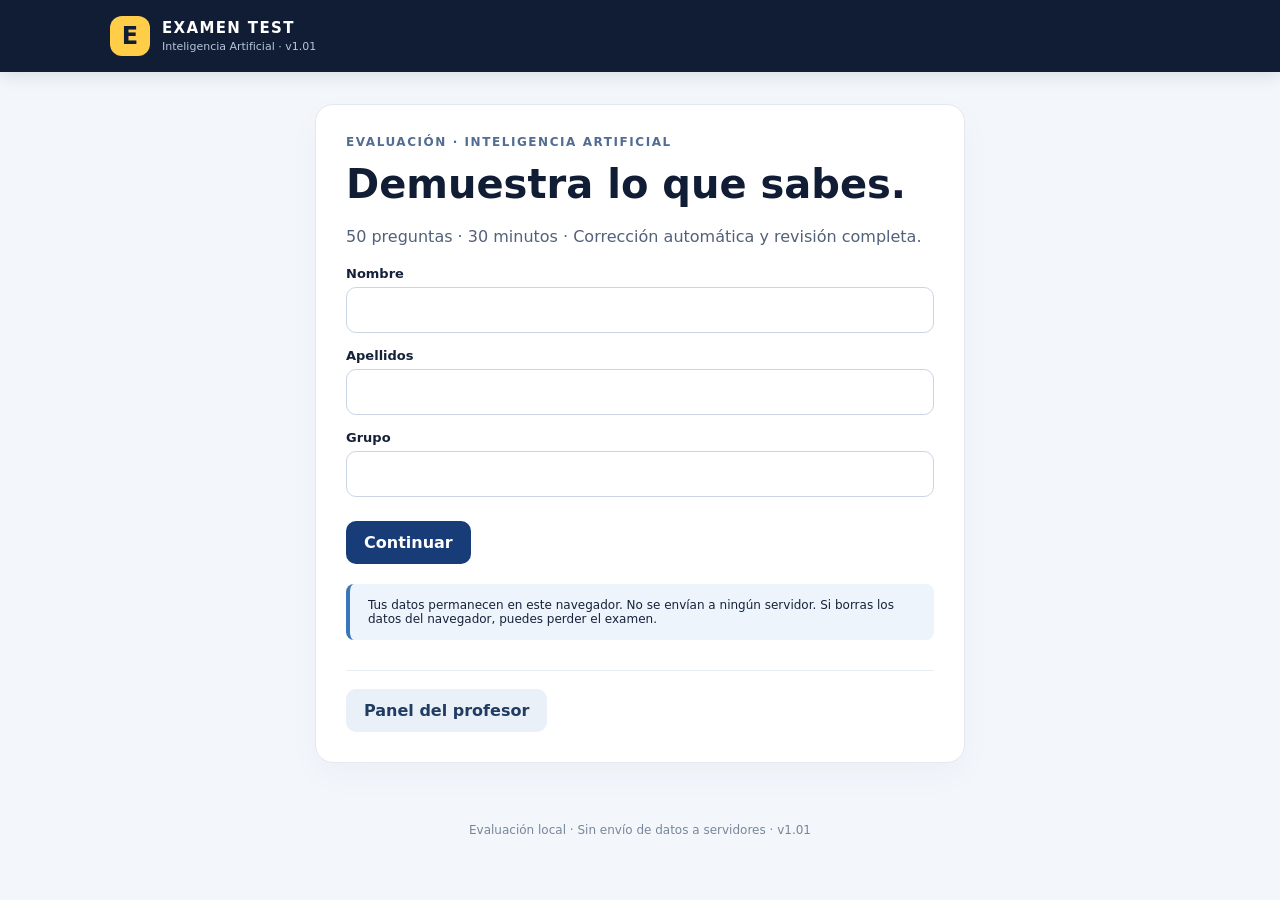
==== EXAMEN_TEST_v1.01_HTML_INDEPENDIENTE.html @ 9f244c7f "Add files via upload" ====
<!doctype html><html lang="es"><head><meta charset="utf-8"><meta name="viewport" content="width=device-width,initial-scale=1"><meta name="theme-color" content="#101d34"><title>EXAMEN TEST · v1.01</title><style>:root{font-family:Inter,system-ui,-apple-system,Segoe UI,Arial,sans-serif;color:#15223a;background:#f3f6fb}*{box-sizing:border-box}body{margin:0;min-height:100vh}header{background:#101d34;color:white;padding:16px max(20px,calc((100vw - 1060px)/2));display:flex;align-items:center;justify-content:space-between;position:sticky;top:0;z-index:5;box-shadow:0 3px 16px #15223a20}.brand{display:flex;align-items:center;gap:12px}.brand strong{display:block;letter-spacing:.09em;font-size:15px}.brand small{display:block;color:#b7c6dc;font-size:11px;margin-top:3px}.mark{width:40px;height:40px;background:#ffcd48;color:#101d34;border-radius:12px;display:grid;place-items:center;font-weight:900;font-size:24px}.timer{font-variant-numeric:tabular-nums;background:#243b5e;border-radius:10px;padding:9px 14px;font-size:22px;font-weight:800}.timer.warning{background:#b94d1e}.timer.danger{background:#ad2534;animation:pulse 1s infinite}@keyframes pulse{50%{opacity:.65}}main{max-width:1060px;margin:32px auto;padding:0 20px;min-height:70vh}.panel{background:white;border:1px solid #e1e8f2;border-radius:18px;padding:30px;box-shadow:0 12px 35px #1d355408}.narrow{max-width:650px;margin:auto}.eyebrow{text-transform:uppercase;letter-spacing:.13em;color:#526d93;font-size:12px;font-weight:800}.hero{font-size:clamp(26px,4vw,40px);margin:12px 0;color:#101d34;line-height:1.17}p{line-height:1.65;color:#526079}.muted{color:#61728c}label.field{display:block;font-size:13px;font-weight:700;margin:15px 0 6px}input[type=text]{width:100%;padding:13px 15px;border:1px solid #c9d5e4;border-radius:10px;font-size:16px}input:focus,button:focus-visible{outline:3px solid #e5b42e;outline-offset:2px}button{font:inherit;cursor:pointer;border:0;border-radius:10px;padding:12px 18px;font-weight:750;transition:filter .12s}button:hover{filter:brightness(.95)}button:disabled{opacity:.4;cursor:not-allowed}.primary{background:#173c77;color:white}.accent{background:#ffcd48;color:#17233a}.secondary{background:#eaf0f8;color:#213c62}.danger-btn{background:#fae8e8;color:#a32334}.actions{display:flex;gap:10px;flex-wrap:wrap;margin-top:24px}.info{background:#eef4fc;border-left:4px solid #3676ba;padding:14px 18px;border-radius:8px;margin:20px 0}.info p{margin:0}.topline{display:flex;justify-content:space-between;align-items:center;gap:14px}.progress{height:9px;background:#eaf0f7;border-radius:20px;overflow:hidden;margin:15px 0 24px}.progress>div{height:100%;background:#d6a92c;transition:width .2s}.question{font-size:clamp(19px,2.6vw,25px);font-weight:750;line-height:1.45;margin:20px 0 26px}.options{display:grid;gap:11px}.option{display:flex;gap:14px;align-items:flex-start;text-align:left;background:#fff;border:2px solid #dbe4f0;padding:16px;border-radius:12px;color:#23334d;line-height:1.5;font-weight:500}.option.selected{border-color:#205aaf;background:#edf4ff}.letter{background:#e9eef6;color:#35577d;width:30px;height:30px;border-radius:8px;display:grid;place-items:center;flex-shrink:0;font-weight:800}.option.selected .letter{background:#205aaf;color:white}.exam-grid{display:grid;grid-template-columns:minmax(0,1fr) 220px;gap:20px}.navgrid{display:grid;grid-template-columns:repeat(5,1fr);gap:7px}.navgrid button{padding:9px 0;border:1px solid #d7e1ef;background:#f1f4f9;font-size:12px}.navgrid button.done{background:#dcebe2;color:#1e6843}.navgrid button.current{background:#1b427a;color:white}.side h3{font-size:15px;margin:0 0 15px}.side p{font-size:12px}.score{font-size:64px;color:#143f7a;font-weight:900;line-height:1.1}.stats{display:grid;grid-template-columns:repeat(4,1fr);gap:10px;margin:20px 0}.stat{background:#f1f5fa;padding:16px;border-radius:12px}.stat strong{display:block;font-size:23px}.stat span{font-size:12px;color:#5c6c84}.review{border:1px solid #e2e8f1;border-radius:12px;padding:18px;margin:12px 0;break-inside:avoid}.review h3{font-size:16px;line-height:1.5}.review p{margin:5px 0;font-size:13px}.correct{color:#177449;font-weight:800}.incorrect{color:#b42b37;font-weight:800}.blank{color:#846315;font-weight:800}table{border-collapse:collapse;width:100%;font-size:13px}th,td{padding:11px;text-align:left;border-bottom:1px solid #e2e8f1}th{background:#f0f4fa}table button{padding:7px 10px}.table-wrap{overflow-x:auto}.privacy{font-size:12px}footer{text-align:center;color:#78869a;padding:28px 15px;font-size:12px}.hidden{display:none!important}.notice{padding:12px;border-radius:9px;background:#fff5da;color:#805c12;margin:12px 0}.teacher-entry{margin-top:30px;border-top:1px solid #e6edf5;padding-top:18px}.pill{display:inline-block;padding:5px 10px;background:#e9eff8;border-radius:20px;font-size:12px;font-weight:700}@media(max-width:720px){main{margin:18px auto;padding:0 12px}.panel{padding:19px}.exam-grid{grid-template-columns:1fr}.side{order:2}.stats{grid-template-columns:repeat(2,1fr)}.actions button{flex:1}.brand small{font-size:10px}header{padding:12px}.timer{font-size:18px}}@media print{header,footer,.no-print,.actions,.side{display:none!important}body{background:white}main{max-width:none;margin:0;padding:0}.panel{box-shadow:none;border:0;padding:0}.review{page-break-inside:avoid}.score{font-size:38px}button{display:none!important}}
</style></head><body><header><div class="brand"><span class="mark">E</span><div><strong>EXAMEN TEST</strong><small>Inteligencia Artificial · v1.01</small></div></div><div id="timer" class="timer" hidden>30:00</div></header><main id="app"></main><footer>Evaluación local · Sin envío de datos a servidores · v1.01</footer><script>window.EXAM_QUESTIONS = [
  {
    "id": 1,
    "question": "¿Qué distingue fundamentalmente la capacidad de una máquina para ejecutar una labor compleja de la cognición humana?",
    "options": [
      {
        "id": "A",
        "text": "La velocidad de procesamiento de datos masivos frente a la lentitud biológica."
      },
      {
        "id": "B",
        "text": "La capacidad de la máquina para imitar conductas inteligentes sin poseer conciencia ni comprensión real."
      },
      {
        "id": "C",
        "text": "La dependencia exclusiva de reglas lógicas preprogramadas por ingenieros."
      },
      {
        "id": "D",
        "text": "La imposibilidad de las máquinas para adaptarse a entornos físicos cambiantes."
      }
    ],
    "correctOptionId": "B"
  },
  {
    "id": 2,
    "question": "¿Cuál fue la contribución principal de la Conferencia de Dartmouth celebrada en 1956?",
    "options": [
      {
        "id": "A",
        "text": "La creación del primer modelo de lenguaje capaz de superar el Test de Turing."
      },
      {
        "id": "B",
        "text": "El desarrollo de las primeras redes neuronales profundas aplicadas al reconocimiento de voz."
      },
      {
        "id": "C",
        "text": "La formalización y acuñación del término Artificial Intelligence por parte de investigadores como McCarthy y Minsky."
      },
      {
        "id": "D",
        "text": "El inicio de los llamados «inviernos de la IA» debido al recorte de financiación gubernamental."
      }
    ],
    "correctOptionId": "C"
  },
  {
    "id": 3,
    "question": "¿Qué caracterizó a los períodos conocidos históricamente como «Inviernos de la IA»?",
    "options": [
      {
        "id": "A",
        "text": "El auge de sistemas basados en el aprendizaje automático a partir de datos masivos."
      },
      {
        "id": "B",
        "text": "Una caída drástica en el interés y la inversión al no cumplirse las expectativas desmedidas de la época."
      },
      {
        "id": "C",
        "text": "La transición definitiva de la lógica simbólica hacia la generación de contenido multimedia."
      },
      {
        "id": "D",
        "text": "El dominio exclusivo de la inteligencia artificial general en entornos de simulación industrial."
      }
    ],
    "correctOptionId": "B"
  },
  {
    "id": 4,
    "question": "¿Cómo se resume la evolución histórica de los paradigmas técnicos en la Inteligencia Artificial?",
    "options": [
      {
        "id": "A",
        "text": "Redes neuronales → Reglas simbólicas → Modelos generativos → Aprendizaje automático."
      },
      {
        "id": "B",
        "text": "Reglas y lógica → Aprendizaje automático a partir de datos → Redes neuronales → Modelos generativos."
      },
      {
        "id": "C",
        "text": "Modelos generativos → Lógica simbólica → Aprendizaje profundo → Automatización básica."
      },
      {
        "id": "D",
        "text": "Aprendizaje por refuerzo → Sistemas expertos → Computación cuántica → IA específica."
      }
    ],
    "correctOptionId": "B"
  },
  {
    "id": 5,
    "question": "¿Por qué un sistema experto en ajedrez que derrota a campeones mundiales se clasifica como ANI (IA Específica)?",
    "options": [
      {
        "id": "A",
        "text": "Porque carece de conexión a internet para consultar bases de datos externas durante la partida."
      },
      {
        "id": "B",
        "text": "Porque su diseño le permite alcanzar la excelencia en un dominio concreto, pero es incapaz de transferir ese conocimiento a otras actividades cotidianas."
      },
      {
        "id": "C",
        "text": "Porque utiliza sensores físicos para mover las piezas sin intervención humana."
      },
      {
        "id": "D",
        "text": "Porque requiere ser reprogramado manualmente tras cada movimiento del oponente."
      }
    ],
    "correctOptionId": "B"
  },
  {
    "id": 6,
    "question": "¿Qué cualidad definiría a una hipotética Inteligencia Artificial General (AGI) frente a los sistemas actuales?",
    "options": [
      {
        "id": "A",
        "text": "La capacidad de generar fotografías hiperrealistas en cuestión de segundos."
      },
      {
        "id": "B",
        "text": "La habilidad para aprender, razonar de manera flexible y aplicar conocimientos de un ámbito a otro sin necesidad de reentrenamiento constante."
      },
      {
        "id": "C",
        "text": "El procesamiento exclusivo de lenguaje natural mediante modelos estadísticos de predicción."
      },
      {
        "id": "D",
        "text": "La ejecución infalible de instrucciones fijas en entornos industriales controlados."
      }
    ],
    "correctOptionId": "B"
  },
  {
    "id": 7,
    "question": "¿En qué se diferencia el funcionamiento de la IA generativa respecto al de una base de datos tradicional?",
    "options": [
      {
        "id": "A",
        "text": "La IA generativa almacena copias exactas de documentos para recuperarlos mediante palabras clave."
      },
      {
        "id": "B",
        "text": "La IA generativa sintetiza creaciones originales a partir de los patrones estadísticos asimilados durante su fase de entrenamiento."
      },
      {
        "id": "C",
        "text": "Las bases de datos tradicionales pueden inventar referencias bibliográficas cuando no encuentran un registro."
      },
      {
        "id": "D",
        "text": "La IA generativa únicamente opera con información numérica, mientras que las bases de datos gestionan contenido multimedia."
      }
    ],
    "correctOptionId": "B"
  },
  {
    "id": 8,
    "question": "¿Cuál es el mecanismo subyacente mediante el cual operan los Grandes Modelos de Lenguaje (LLM)?",
    "options": [
      {
        "id": "A",
        "text": "La búsqueda en tiempo real de respuestas preescritas por expertos humanos en enciclopedias digitales."
      },
      {
        "id": "B",
        "text": "El cálculo estadístico orientado a predecir cuál es la siguiente palabra más probable dentro de una secuencia."
      },
      {
        "id": "C",
        "text": "La traducción directa de código binario a reglas gramaticales fijas de lógica simbólica."
      },
      {
        "id": "D",
        "text": "La comprensión consciente del significado emocional de cada término utilizado por el usuario."
      }
    ],
    "correctOptionId": "B"
  },
  {
    "id": 9,
    "question": "¿A qué fenómeno se refiere el concepto de «alucinación» en el contexto de la IA generativa?",
    "options": [
      {
        "id": "A",
        "text": "A la incapacidad del sistema para procesar formatos de audio y vídeo simultáneamente."
      },
      {
        "id": "B",
        "text": "A la generación de datos falsos, referencias inexistentes o afirmaciones inventadas presentadas con aparente seguridad."
      },
      {
        "id": "C",
        "text": "Al fallo mecánico de los sensores ópticos cuando existe baja luminosidad en el entorno."
      },
      {
        "id": "D",
        "text": "A la saturación de la memoria del modelo cuando se introducen instrucciones demasiado largas."
      }
    ],
    "correctOptionId": "B"
  },
  {
    "id": 10,
    "question": "¿Cuál es la diferencia estructural entre la programación tradicional y el enfoque del Machine Learning?",
    "options": [
      {
        "id": "A",
        "text": "En la programación tradicional se introducen datos y resultados para obtener reglas; en el Machine Learning se introducen reglas y datos para obtener resultados."
      },
      {
        "id": "B",
        "text": "En la programación tradicional el humano codifica las reglas explícitas; en el Machine Learning el sistema deduce los patrones a partir de datos y resultados conocidos."
      },
      {
        "id": "C",
        "text": "El Machine Learning prescinde por completo de los datos históricos, basándose únicamente en la lógica deductiva."
      },
      {
        "id": "D",
        "text": "La programación tradicional se utiliza exclusivamente para robótica, mientras que el Machine Learning solo sirve para textos."
      }
    ],
    "correctOptionId": "B"
  },
  {
    "id": 11,
    "question": "¿Qué relación jerárquica y técnica existe entre la Inteligencia Artificial, el Machine Learning y el Deep Learning?",
    "options": [
      {
        "id": "A",
        "text": "Son tres disciplinas independientes que compiten por resolver problemas de automatización industrial."
      },
      {
        "id": "B",
        "text": "El Deep Learning es una subdisciplina del Machine Learning, el cual a su vez forma parte del campo más amplio de la Inteligencia Artificial."
      },
      {
        "id": "C",
        "text": "El Machine Learning es una técnica avanzada derivada de las redes neuronales profundas del Deep Learning."
      },
      {
        "id": "D",
        "text": "La Inteligencia Artificial es el componente técnico específico que permite funcionar al Deep Learning."
      }
    ],
    "correctOptionId": "B"
  },
  {
    "id": 12,
    "question": "¿De qué manera procesa la información una red neuronal profunda (Deep Learning) para clasificar una imagen?",
    "options": [
      {
        "id": "A",
        "text": "Comparando píxel por píxel la fotografía con una única plantilla almacenada en su memoria."
      },
      {
        "id": "B",
        "text": "Mediante un flujo que va desde una capa de entrada, atraviesa múltiples capas ocultas que extraen patrones complejos, hasta llegar a una capa de salida."
      },
      {
        "id": "C",
        "text": "Aplicando una única regla condicional basada en el brillo y el contraste general del archivo."
      },
      {
        "id": "D",
        "text": "Solicitando la intervención de un operador humano en cada fase intermedia del análisis."
      }
    ],
    "correctOptionId": "B"
  },
  {
    "id": 13,
    "question": "¿Cuál es la diferencia esencial entre un sistema de automatización convencional y uno basado en Inteligencia Artificial?",
    "options": [
      {
        "id": "A",
        "text": "La automatización sigue instrucciones fijas y predecibles sin adaptarse, mientras que la IA analiza datos para inferir patrones y actuar según probabilidades."
      },
      {
        "id": "B",
        "text": "La automatización requiere sensores físicos avanzados, mientras que la IA solo funciona en entornos virtuales."
      },
      {
        "id": "C",
        "text": "La IA garantiza un comportamiento 100 % determinista, mientras que la automatización se basa en la improvisación estadística."
      },
      {
        "id": "D",
        "text": "No existe diferencia técnica; ambos términos son sinónimos empleados en distintos sectores industriales."
      }
    ],
    "correctOptionId": "A"
  },
  {
    "id": 14,
    "question": "En un sistema de climatización inteligente que combina IA y automatización, ¿qué función cumple exactamente la Inteligencia Artificial?",
    "options": [
      {
        "id": "A",
        "text": "Medir físicamente los grados centígrados y el porcentaje de humedad ambiental."
      },
      {
        "id": "B",
        "text": "Encender mecánicamente el compresor eléctrico cuando recibe una orden directa."
      },
      {
        "id": "C",
        "text": "Analizar los patrones de los datos recogidos para predecir variaciones térmicas y determinar la necesidad de actuar."
      },
      {
        "id": "D",
        "text": "Mantener el sistema apagado a una hora fija previamente programada por el usuario."
      }
    ],
    "correctOptionId": "C"
  },
  {
    "id": 15,
    "question": "¿Cómo se define el ciclo operativo fundamental de un sistema inteligente que interactúa con el entorno?",
    "options": [
      {
        "id": "A",
        "text": "Programar → Ejecutar → Reiniciar → Almacenar."
      },
      {
        "id": "B",
        "text": "Percibir → Procesar → Decidir → Actuar → Aprender."
      },
      {
        "id": "C",
        "text": "Simular → Validar → Comercializar → Descartar."
      },
      {
        "id": "D",
        "text": "Clasificar → Etiquetar → Traducir → Publicar."
      }
    ],
    "correctOptionId": "B"
  },
  {
    "id": 16,
    "question": "Dentro de la arquitectura de un sistema inteligente conectado al mundo físico, ¿qué papel desempeñan los sensores?",
    "options": [
      {
        "id": "A",
        "text": "Ejecutan las acciones físicas sobre el entorno, funcionando de manera análoga a los músculos."
      },
      {
        "id": "B",
        "text": "Captan magnitudes del entorno (como luz, distancia o temperatura) actuando como los «sentidos» de la máquina."
      },
      {
        "id": "C",
        "text": "Almacenan los modelos de lenguaje para generar respuestas textuales coherentes."
      },
      {
        "id": "D",
        "text": "Evalúan la ética y responsabilidad de las decisiones tomadas por el algoritmo."
      }
    ],
    "correctOptionId": "B"
  },
  {
    "id": 17,
    "question": "¿Qué consecuencia directa tiene la falta de datos adecuados o de calidad en la fase de entrada de un sistema inteligente?",
    "options": [
      {
        "id": "A",
        "text": "El sistema compensa la carencia utilizando reglas lógicas simbólicas de forma automática."
      },
      {
        "id": "B",
        "text": "El rendimiento del sistema se ve gravemente comprometido, pudiendo funcionar de manera errónea o fallar por completo."
      },
      {
        "id": "C",
        "text": "Los actuadores aumentan su velocidad de respuesta para evitar retrasos en la ejecución."
      },
      {
        "id": "D",
        "text": "El modelo se convierte automáticamente en una Inteligencia Artificial General para resolver el problema."
      }
    ],
    "correctOptionId": "B"
  },
  {
    "id": 18,
    "question": "¿Cuál de los siguientes elementos constituye un ejemplo de «actuador» en un sistema robótico o de IoT?",
    "options": [
      {
        "id": "A",
        "text": "Un acelerómetro que mide la inclinación y el movimiento del dispositivo."
      },
      {
        "id": "B",
        "text": "Un sensor ultrasónico que calcula la distancia respecto a un obstáculo."
      },
      {
        "id": "C",
        "text": "Un servomotor, una válvula o un brazo robótico que modifica el entorno físico tras recibir una orden."
      },
      {
        "id": "D",
        "text": "Un algoritmo de Deep Learning que identifica una silueta humana en una fotografía."
      }
    ],
    "correctOptionId": "C"
  },
  {
    "id": 19,
    "question": "En el ejemplo práctico de un robot aspirador, ¿qué ocurre inmediatamente después de que el sistema decide hacia dónde desplazarse?",
    "options": [
      {
        "id": "A",
        "text": "Los sensores detectan por primera vez la presencia de paredes en la habitación."
      },
      {
        "id": "B",
        "text": "Los actuadores ponen en marcha los motores y mueven las ruedas para ejecutar el desplazamiento."
      },
      {
        "id": "C",
        "text": "El sistema entra en un «invierno de la IA» debido a la complejidad del mapa generado."
      },
      {
        "id": "D",
        "text": "Se detiene el ciclo de forma definitiva al haberse completado la única tarea programada."
      }
    ],
    "correctOptionId": "B"
  },
  {
    "id": 20,
    "question": "¿Cuál es la principal ventaja de entrenar a un sistema de IA en un entorno simulado antes de llevarlo al mundo real?",
    "options": [
      {
        "id": "A",
        "text": "Garantiza que los datos obtenidos sean 100 % idénticos a la imprevisibilidad del mundo físico."
      },
      {
        "id": "B",
        "text": "Permite ejecutar millones de pruebas a gran velocidad, bajo condiciones controladas y sin riesgo de daños físicos ni altos costes."
      },
      {
        "id": "C",
        "text": "Elimina la necesidad de utilizar algoritmos de procesamiento durante la fase de aprendizaje."
      },
      {
        "id": "D",
        "text": "Permite que el sistema adquiera conciencia humana antes de interactuar con personas."
      }
    ],
    "correctOptionId": "B"
  },
  {
    "id": 21,
    "question": "¿Qué limitación o desventaja presenta el aprendizaje realizado directamente en entornos reales?",
    "options": [
      {
        "id": "A",
        "text": "Imposibilita la validación del comportamiento verdadero de la máquina en su destino final."
      },
      {
        "id": "B",
        "text": "Conlleva un menor control sobre las variables del entorno, mayor consumo de tiempo y el riesgo de que los errores provoquen daños materiales o físicos."
      },
      {
        "id": "C",
        "text": "Impide el uso de sensores y actuadores físicos durante las pruebas de campo."
      },
      {
        "id": "D",
        "text": "Solo permite entrenar sistemas basados en reglas fijas de automatización doméstica."
      }
    ],
    "correctOptionId": "B"
  },
  {
    "id": 22,
    "question": "¿Cuál es la estrategia habitual en el desarrollo de sistemas complejos como los vehículos autónomos respecto a los entornos de aprendizaje?",
    "options": [
      {
        "id": "A",
        "text": "Entrenarlos exclusivamente en carreteras reales desde el primer segundo para evitar sesgos de simulación."
      },
      {
        "id": "B",
        "text": "Entrenarlos inicialmente en simuladores virtuales para que cometan errores sin peligro, y posteriormente adaptarlos y validarlos en el mundo real."
      },
      {
        "id": "C",
        "text": "Utilizar únicamente entornos simulados y prohibir su despliegue en entornos físicos no controlados."
      },
      {
        "id": "D",
        "text": "Sustituir los sensores físicos por bases de datos estáticas durante la conducción real."
      }
    ],
    "correctOptionId": "B"
  },
  {
    "id": 23,
    "question": "¿Qué ejemplo ilustra correctamente la combinación de una regla de automatización con un patrón de probabilidad de IA?",
    "options": [
      {
        "id": "A",
        "text": "«Si el reloj marca las 08:00, sube las persianas; si marca las 22:00, bájalas»."
      },
      {
        "id": "B",
        "text": "«Si la cámara detecta una silueta que probablemente sea una persona delante del robot, entonces ordena al motor que frene»."
      },
      {
        "id": "C",
        "text": "«Si la nota del examen es igual o superior a 5, el sistema imprime la palabra aprobado»."
      },
      {
        "id": "D",
        "text": "«Si el usuario introduce un texto, el sistema busca la coincidencia exacta en un diccionario»."
      }
    ],
    "correctOptionId": "B"
  },
  {
    "id": 24,
    "question": "¿Por qué el texto advierte sobre la necesidad de verificar la información generada por modelos como GPT, Gemini o Claude en ámbitos académicos?",
    "options": [
      {
        "id": "A",
        "text": "Porque estos modelos solo tienen acceso a información publicada antes de la Conferencia de Dartmouth."
      },
      {
        "id": "B",
        "text": "Porque al funcionar mediante predicción estadística de palabras y no como fuentes enciclopédicas verificadas, pueden fabricar datos falsos con apariencia verosímil."
      },
      {
        "id": "C",
        "text": "Porque sus respuestas están cifradas mediante lógica simbólica que requiere traducción manual."
      },
      {
        "id": "D",
        "text": "Porque están diseñados exclusivamente para la generación de clips de vídeo y música, fallando siempre en texto."
      }
    ],
    "correctOptionId": "B"
  },
  {
    "id": 25,
    "question": "Según la reflexión final del documento, ¿qué actitud debe adoptar un estudiante ante el despliegue actual de la Inteligencia Artificial?",
    "options": [
      {
        "id": "A",
        "text": "Delegar todas sus decisiones académicas y personales en la IA debido a su infalibilidad técnica."
      },
      {
        "id": "B",
        "text": "Comprender sus fundamentos técnicos para utilizarla con sentido crítico, verificando sus resultados y considerando sus implicaciones éticas."
      },
      {
        "id": "C",
        "text": "Rechazar el uso de herramientas generativas hasta que se alcance el desarrollo consensuado de la Inteligencia Artificial General."
      },
      {
        "id": "D",
        "text": "Asumir que la IA posee criterios morales propios que garantizan un impacto social siempre positivo."
      }
    ],
    "correctOptionId": "B"
  },
  {
    "id": 26,
    "question": "¿Por qué se considera que los contenidos de seguridad, privacidad y ética digital constituyen una base imprescindible en este curso?",
    "options": [
      {
        "id": "A",
        "text": "Porque sustituyen por completo la necesidad de aprender lenguajes de programación."
      },
      {
        "id": "B",
        "text": "Porque aportan los criterios de evaluación y hábitos responsables necesarios para utilizar, diseñar o evaluar cualquier sistema tecnológico posterior."
      },
      {
        "id": "C",
        "text": "Porque garantizan que los dispositivos queden inmunes de forma permanente frente a cualquier ciberataque futuro."
      },
      {
        "id": "D",
        "text": "Porque son requisitos legales exclusivos para los desarrolladores de software comercial."
      }
    ],
    "correctOptionId": "B"
  },
  {
    "id": 27,
    "question": "Un servidor corporativo sufre un ataque que cifra sus bases de datos e impide que los empleados accedan a sus archivos durante la jornada laboral, aunque la información no haya sido filtrada al exterior. ¿Qué principio básico de la seguridad informática se ha vulnerado directamente?",
    "options": [
      {
        "id": "A",
        "text": "Exclusivamente la confidencialidad de las comunicaciones."
      },
      {
        "id": "B",
        "text": "La disponibilidad, ya que un sistema seguro pero inaccesible cuando se necesita pierde su utilidad."
      },
      {
        "id": "C",
        "text": "La portabilidad de los datos entre plataformas en la nube."
      },
      {
        "id": "D",
        "text": "La trazabilidad de las copias de seguridad externas."
      }
    ],
    "correctOptionId": "B"
  },
  {
    "id": 28,
    "question": "¿Cuál es la postura realista respecto al nivel de protección que se puede alcanzar en un entorno digital?",
    "options": [
      {
        "id": "A",
        "text": "La seguridad absoluta es alcanzable si se instalan al menos tres programas antivirus simultáneos."
      },
      {
        "id": "B",
        "text": "La seguridad absoluta no existe; el propósito real es mitigar los riesgos hasta un nivel aceptable mediante buenas prácticas constantes."
      },
      {
        "id": "C",
        "text": "Basta con proteger la contraseña inicial para que el resto del sistema sea invulnerable."
      },
      {
        "id": "D",
        "text": "Solo los sistemas desconectados de internet ofrecen una seguridad total frente al acceso físico."
      }
    ],
    "correctOptionId": "B"
  },
  {
    "id": 29,
    "question": "¿Qué ventaja ofrece una frase larga frente a una contraseña corta repleta de símbolos complejos?",
    "options": [
      {
        "id": "A",
        "text": "Es más sencilla de recordar para el usuario y ofrece mayor resistencia matemática frente a los ataques de fuerza bruta debido a su longitud."
      },
      {
        "id": "B",
        "text": "Evita la necesidad de utilizar gestores de contraseñas en servicios bancarios."
      },
      {
        "id": "C",
        "text": "Permite reutilizar la misma clave en múltiples plataformas sin riesgo de filtración."
      },
      {
        "id": "D",
        "text": "Impide que los navegadores web almacenen las credenciales en la memoria caché."
      }
    ],
    "correctOptionId": "A"
  },
  {
    "id": 30,
    "question": "¿En qué consiste exactamente un «ataque de reutilización de credenciales»?",
    "options": [
      {
        "id": "A",
        "text": "En adivinar una clave probando combinaciones aleatorias de nombres y años de nacimiento."
      },
      {
        "id": "B",
        "text": "En aprovechar la filtración de una contraseña en un servicio web para intentar acceder con esa misma clave a otras cuentas del usuario."
      },
      {
        "id": "C",
        "text": "En instalar un programa espía que registra las pulsaciones del teclado en tiempo real."
      },
      {
        "id": "D",
        "text": "En suplantar la identidad de un técnico de soporte para pedir un código por teléfono."
      }
    ],
    "correctOptionId": "B"
  },
  {
    "id": 31,
    "question": "¿Cuál es la función principal de un gestor de contraseñas dentro de una estrategia de higiene digital?",
    "options": [
      {
        "id": "A",
        "text": "Eliminar la verificación en dos pasos para agilizar el inicio de sesión en dispositivos compartidos."
      },
      {
        "id": "B",
        "text": "Generar claves aleatorias y robustas, almacenarlas cifradas y permitir usar una distinta en cada servicio sin tener que memorizarlas."
      },
      {
        "id": "C",
        "text": "Bloquear automáticamente las redes Wi-Fi públicas que carecen de certificado de seguridad."
      },
      {
        "id": "D",
        "text": "Detectar correos electrónicos fraudulentos antes de que lleguen a la bandeja de entrada."
      }
    ],
    "correctOptionId": "B"
  },
  {
    "id": 32,
    "question": "¿Qué diferencia conceptual existe entre la «identificación» y la «autenticación» en un sistema informático?",
    "options": [
      {
        "id": "A",
        "text": "La identificación consiste en declarar quiénes somos, mientras que la autenticación exige aportar evidencias verificables que demuestren dicha identidad."
      },
      {
        "id": "B",
        "text": "La identificación utiliza factores biométricos, mientras que la autenticación se basa únicamente en el nombre de usuario."
      },
      {
        "id": "C",
        "text": "Ambos términos son sinónimos que designan el proceso de crear una cuenta nueva."
      },
      {
        "id": "D",
        "text": "La autenticación es opcional en sistemas críticos, mientras que la identificación es siempre obligatoria."
      }
    ],
    "correctOptionId": "A"
  },
  {
    "id": 33,
    "question": "Si un sistema de acceso solicita introducir un código PIN y, a continuación, validar la huella dactilar en el teléfono móvil, ¿qué factores de autenticación está combinando?",
    "options": [
      {
        "id": "A",
        "text": "Dos factores basados exclusivamente en algo que el usuario posee físicamente."
      },
      {
        "id": "B",
        "text": "Un factor de conocimiento (algo que se sabe) junto con un factor biométrico (algo que se es)."
      },
      {
        "id": "C",
        "text": "Un factor de posesión y una pregunta de seguridad preestablecida."
      },
      {
        "id": "D",
        "text": "Dos factores de inherencia biométrica aplicados de forma secuencial."
      }
    ],
    "correctOptionId": "B"
  },
  {
    "id": 34,
    "question": "¿Cuál es el rasgo psicológico más característico que suelen explotar los mensajes de phishing para lograr que la víctima entregue sus datos?",
    "options": [
      {
        "id": "A",
        "text": "El aburrimiento del usuario mediante textos técnicos extremadamente extensos."
      },
      {
        "id": "B",
        "text": "La creación de una falsa sensación de urgencia, amenaza o premio inesperado para inducir una reacción impulsiva y sin reflexión."
      },
      {
        "id": "C",
        "text": "La solicitud de autorización legal por escrito antes de redirigir a una página externa."
      },
      {
        "id": "D",
        "text": "El envío exclusivo de archivos comprimidos sin ningún texto acompañante."
      }
    ],
    "correctOptionId": "B"
  },
  {
    "id": 35,
    "question": "¿Por qué se afirma en el ámbito de la ingeniería social que la persona suele ser el eslabón más débil de la seguridad?",
    "options": [
      {
        "id": "A",
        "text": "Porque los sistemas operativos modernos ya no contienen vulnerabilidades técnicas."
      },
      {
        "id": "B",
        "text": "Porque los atacantes manipulan emociones humanas como la confianza, la cortesía o el miedo para obtener información sin necesidad de vulnerar barreras técnicas."
      },
      {
        "id": "C",
        "text": "Porque los usuarios carecen de capacidad legal para denunciar una suplantación de identidad."
      },
      {
        "id": "D",
        "text": "Porque los programas antivirus solo protegen el hardware y nunca las cuentas de correo."
      }
    ],
    "correctOptionId": "B"
  },
  {
    "id": 36,
    "question": "¿Qué diferencia el comportamiento de un troyano respecto al de un ransomware?",
    "options": [
      {
        "id": "A",
        "text": "El troyano cifra los archivos exigiendo un pago económico, mientras que el ransomware muestra publicidad invasiva en el navegador."
      },
      {
        "id": "B",
        "text": "El troyano se disfraza de software legítimo para operar oculto en segundo plano, mientras que el ransomware secuestra y cifra la información pidiendo un rescate."
      },
      {
        "id": "C",
        "text": "El troyano se replica automáticamente infectando archivos como un virus biológico, mientras que el ransomware solo registra pulsaciones de teclado."
      },
      {
        "id": "D",
        "text": "No existe diferencia funcional; ambos son herramientas de auditoría diseñadas para mejorar el rendimiento del sistema."
      }
    ],
    "correctOptionId": "B"
  },
  {
    "id": 37,
    "question": "¿Cuál es el objetivo específico de un keylogger dentro de la categoría de spyware?",
    "options": [
      {
        "id": "A",
        "text": "Bloquear el acceso al sistema operativo hasta que se actualice el software."
      },
      {
        "id": "B",
        "text": "Registrar de forma encubierta las teclas pulsadas por el usuario con el fin de sustraer contraseñas y datos confidenciales."
      },
      {
        "id": "C",
        "text": "Replicarse a través de memorias USB para saturar el almacenamiento del equipo."
      },
      {
        "id": "D",
        "text": "Generar ventanas emergentes con anuncios personalizados según el historial web."
      }
    ],
    "correctOptionId": "B"
  },
  {
    "id": 38,
    "question": "Un ordenador cuenta con el mejor cortafuegos y antivirus del mercado, pero se deja desbloqueado en una sala pública. ¿Qué vulnerabilidad crítica señala el documento en este escenario?",
    "options": [
      {
        "id": "A",
        "text": "Ninguna, ya que el software de seguridad impide cualquier extracción de datos mediante puertos físicos."
      },
      {
        "id": "B",
        "text": "Que la protección lógica frente a internet resulta ineficaz si existe acceso físico sin restricciones al dispositivo."
      },
      {
        "id": "C",
        "text": "Que el cifrado del disco duro se desactiva automáticamente al detectar redes externas."
      },
      {
        "id": "D",
        "text": "Que las actualizaciones del sistema corrigen únicamente fallos ocurridos en redes domésticas."
      }
    ],
    "correctOptionId": "B"
  },
  {
    "id": 39,
    "question": "¿Qué regla fundamental debe regir la interacción de un usuario con herramientas externas de Inteligencia Artificial respecto a la información que introduce?",
    "options": [
      {
        "id": "A",
        "text": "Introducir únicamente documentos en formato PDF para evitar que los servidores externos lean el contenido."
      },
      {
        "id": "B",
        "text": "No compartir nunca en una IA información que no tendríamos autorización para revelar a un tercero desconocido."
      },
      {
        "id": "C",
        "text": "Compartir datos confidenciales siempre que se solicite explícitamente a la IA que los borre al terminar la sesión."
      },
      {
        "id": "D",
        "text": "Utilizar redes Wi-Fi públicas para anonimizar el origen de las consultas realizadas al modelo."
      }
    ],
    "correctOptionId": "B"
  },
  {
    "id": 40,
    "question": "Si un estudiante necesita utilizar una IA para resumir el informe médico de un familiar o compañero, ¿qué medida previa es obligatoria para respetar la privacidad?",
    "options": [
      {
        "id": "A",
        "text": "Pedir permiso verbal al proveedor de la herramienta de IA antes de subir el documento."
      },
      {
        "id": "B",
        "text": "Eliminar cualquier dato identificativo personal antes de procesar el texto, además de contar con autorización legítima."
      },
      {
        "id": "C",
        "text": "Traducir el informe a otro idioma para que el algoritmo no reconozca los términos clínicos."
      },
      {
        "id": "D",
        "text": "Dividir el informe en varios mensajes cortos para fragmentar la información en el servidor."
      }
    ],
    "correctOptionId": "B"
  },
  {
    "id": 41,
    "question": "De acuerdo con los principios del Reglamento General de Protección de Datos (RGPD) europeo, ¿qué obligación tienen quienes recogen datos personales?",
    "options": [
      {
        "id": "A",
        "text": "Conservar todos los datos recopilados de forma indefinida por si resultan útiles en futuros proyectos."
      },
      {
        "id": "B",
        "text": "Recoger exclusivamente los datos estrictamente necesarios, utilizarlos solo para el fin declarado, protegerlos y garantizar los derechos de acceso, rectificación y supresión."
      },
      {
        "id": "C",
        "text": "Publicar los datos en repositorios de dominio público tras transcurrir un año desde su recogida."
      },
      {
        "id": "D",
        "text": "Vender la información anonimizada a plataformas de IA para financiar el mantenimiento de sus servidores."
      }
    ],
    "correctOptionId": "B"
  },
  {
    "id": 42,
    "question": "¿Qué distingue a una licencia Creative Commons frente al Dominio Público?",
    "options": [
      {
        "id": "A",
        "text": "El Dominio Público prohíbe cualquier tipo de copia, mientras que Creative Commons permite el uso comercial sin restricciones."
      },
      {
        "id": "B",
        "text": "El Dominio Público permite el uso libre sin restricciones, mientras que Creative Commons autoriza determinados usos sujetos a las condiciones específicas fijadas por el autor."
      },
      {
        "id": "C",
        "text": "Creative Commons se aplica exclusivamente a código fuente abierto (GPL), mientras que el Dominio Público rige solo para obras musicales."
      },
      {
        "id": "D",
        "text": "No existe diferencia legal; ambas figuras reservan todos los derechos de explotación económica al creador original."
      }
    ],
    "correctOptionId": "B"
  },
  {
    "id": 43,
    "question": "Ante la duda sobre si una imagen, texto o conjunto de datos encontrado en internet puede utilizarse libremente en un proyecto, ¿qué criterio práctico debe aplicarse?",
    "options": [
      {
        "id": "A",
        "text": "Utilizarlo libremente siempre que no aparezca un símbolo visible de Copyright en la página."
      },
      {
        "id": "B",
        "text": "Asumir por defecto que NO se tiene permiso para utilizarlo hasta poder demostrar lo contrario."
      },
      {
        "id": "C",
        "text": "Modificar ligeramente los colores o el texto para convertirlo automáticamente en obra propia."
      },
      {
        "id": "D",
        "text": "Subirlo a una IA generativa para que lo recree y eludir así cualquier licencia original."
      }
    ],
    "correctOptionId": "B"
  },
  {
    "id": 44,
    "question": "¿Qué implica el principio de «equidad» dentro del marco ético del uso de la Inteligencia Artificial?",
    "options": [
      {
        "id": "A",
        "text": "Garantizar que todas las herramientas de IA sean gratuitas y de código abierto."
      },
      {
        "id": "B",
        "text": "Evitar que los sistemas y su utilización perpetúen o amplifiquen sesgos discriminatorios."
      },
      {
        "id": "C",
        "text": "Repartir a partes iguales la autoría intelectual entre el estudiante y el modelo de lenguaje."
      },
      {
        "id": "D",
        "text": "Limitar el tiempo diario de conexión a internet de cada usuario."
      }
    ],
    "correctOptionId": "B"
  },
  {
    "id": 45,
    "question": "¿Cuál de las siguientes situaciones representa un uso ético y transparente de la Inteligencia Artificial en el ámbito académico?",
    "options": [
      {
        "id": "A",
        "text": "Generar un ensayo completo mediante IA y entregarlo sin mención alguna como trabajo original propio."
      },
      {
        "id": "B",
        "text": "Emplear la IA para obtener explicaciones alternativas de un concepto complejo o mejorar la redacción de un borrador propio siendo transparente sobre su uso."
      },
      {
        "id": "C",
        "text": "Utilizar una IA para simular declaraciones falsas de un compañero en redes sociales."
      },
      {
        "id": "D",
        "text": "Introducir evaluaciones confidenciales de otros alumnos para comparar calificaciones."
      }
    ],
    "correctOptionId": "B"
  },
  {
    "id": 46,
    "question": "¿Por qué resulta relevante ejercer y conocer el «derecho al olvido digital»?",
    "options": [
      {
        "id": "A",
        "text": "Porque permite borrar automáticamente todas las copias de seguridad almacenadas en dispositivos físicos ajenos."
      },
      {
        "id": "B",
        "text": "Porque la información publicada en internet tiende a perdurar y puede dañar la reputación, las relaciones o futuras oportunidades laborales si es innecesaria, incorrecta o perjudicial."
      },
      {
        "id": "C",
        "text": "Porque obliga a las empresas de IA a eliminar sus modelos entrenados cada seis meses."
      },
      {
        "id": "D",
        "text": "Porque exime al usuario de tener que configurar la privacidad en sus perfiles de redes sociales."
      }
    ],
    "correctOptionId": "B"
  },
  {
    "id": 47,
    "question": "¿Qué diferencia fundamental separa la «desinformación» de la «misinformación»?",
    "options": [
      {
        "id": "A",
        "text": "La desinformación se difunde únicamente mediante deepfakes, mientras que la misinformación solo utiliza texto escrito."
      },
      {
        "id": "B",
        "text": "La desinformación es información falsa creada y difundida con intención deliberada de engañar, mientras que la misinformación es información falsa compartida sin mala intención."
      },
      {
        "id": "C",
        "text": "La misinformación es un delito penal grave, mientras que la desinformación es un error técnico de los motores de búsqueda."
      },
      {
        "id": "D",
        "text": "No existe distinción; ambos términos definen noticias verificadas por fuentes independientes."
      }
    ],
    "correctOptionId": "B"
  },
  {
    "id": 48,
    "question": "¿Qué preguntas clave debe formularse un usuario para verificar críticamente la fiabilidad de un contenido digital antes de compartirlo?",
    "options": [
      {
        "id": "A",
        "text": "Quién lo publica, cuándo se publicó, qué evidencias originales aporta y qué dicen otras fuentes independientes al respecto."
      },
      {
        "id": "B",
        "text": "Cuántos «me gusta» tiene la publicación, qué colores predominan en su diseño y cuánto tarda en cargar."
      },
      {
        "id": "C",
        "text": "Si el enlace utiliza un acortador de URL y si proviene de una red Wi-Fi abierta."
      },
      {
        "id": "D",
        "text": "Si el texto ha sido redactado mediante una licencia GPL o bajo Copyright tradicional."
      }
    ],
    "correctOptionId": "A"
  },
  {
    "id": 49,
    "question": "¿Qué relación existe entre el uso cotidiano de grandes modelos de Inteligencia Artificial y la sostenibilidad ambiental?",
    "options": [
      {
        "id": "A",
        "text": "La actividad digital carece de impacto ecológico al desarrollarse íntegramente en entornos virtuales."
      },
      {
        "id": "B",
        "text": "Los centros de datos, redes y consultas a modelos complejos consumen grandes cantidades de energía, por lo que hacer consultas innecesarias incrementa la huella de carbono digital."
      },
      {
        "id": "C",
        "text": "El reciclaje de dispositivos electrónicos aumenta el consumo eléctrico de los servidores en la nube."
      },
      {
        "id": "D",
        "text": "Una consulta a una IA consume exactamente la misma energía que mantener apagado un ordenador durante un mes."
      }
    ],
    "correctOptionId": "B"
  },
  {
    "id": 50,
    "question": "¿Qué hábito contribuye de manera directa a reducir la huella de carbono digital asociada a la tecnología?",
    "options": [
      {
        "id": "A",
        "text": "Renovar los teléfonos móviles y ordenadores cada año para disponer siempre de baterías nuevas."
      },
      {
        "id": "B",
        "text": "Prolongar la vida útil de los dispositivos, apagarlos cuando no se usen, reciclarlos adecuadamente y emplear la IA de forma eficiente evitando consultas superfluas."
      },
      {
        "id": "C",
        "text": "Mantener abiertas múltiples sesiones de modelos generativos en segundo plano para ahorrar tiempo de carga."
      },
      {
        "id": "D",
        "text": "Sustituir las copias de seguridad locales por el envío masivo de archivos adjuntos por correo electrónico."
      }
    ],
    "correctOptionId": "B"
  }
];
</script><script>'use strict';
const KEY='examen_v101_attempt',TEACHER='examen_v101_teacher',DURATION=1800000,app=document.querySelector('#app'),timer=document.querySelector('#timer');let bank=[],attempt=null,position=0,tick=null,incidents=[];
const esc=s=>String(s??'').replace(/[&<>"']/g,c=>({'&':'&amp;','<':'&lt;','>':'&gt;','"':'&quot;',"'":'&#39;'}[c]));
const shuffle=a=>{a=[...a];for(let i=a.length-1;i>0;i--){let j=Math.floor(Math.random()*(i+1));[a[i],a[j]]=[a[j],a[i]]}return a};
const uid=()=>globalThis.crypto?.randomUUID?crypto.randomUUID():`${Date.now()}-${Math.random().toString(36).slice(2)}`;
const read=(k)=>{try{return JSON.parse(localStorage.getItem(k))}catch{return null}};
const save=()=>{try{localStorage.setItem(KEY,JSON.stringify(attempt));return true}catch{alert('No se puede guardar el examen en este navegador. Libera espacio o comprueba los permisos.');return false}};
const date=t=>new Date(t).toLocaleString('es-ES');const duration=ms=>`${Math.floor(ms/60000)} min ${Math.floor(ms%60000/1000)} s`;
const layout=(s)=>{app.innerHTML=s;window.scrollTo(0,0)};
const validate=q=>Array.isArray(q)&&q.length===50&&new Set(q.map(x=>x.id)).size===50&&q.every(x=>x.question&&Array.isArray(x.options)&&x.options.length===4&&new Set(x.options.map(o=>o.id)).size===4&&x.options.some(o=>o.id===x.correctOptionId));
async function init(){try{
  bank=window.EXAM_QUESTIONS;
  if(location.protocol!=='file:'){
    try{const r=await fetch('data/questions.json',{cache:'no-store'});if(r.ok)bank=await r.json()}catch(e){console.warn('Usando banco incorporado:',e)}
  }
  if(!validate(bank))throw Error('El banco no contiene 50 preguntas válidas');
  attempt=read(KEY);
  if(attempt&&attempt.status==='active')resume();else if(attempt&&attempt.status==='finished')results();else home();
  if('serviceWorker'in navigator&&location.protocol!=='file:')navigator.serviceWorker.register('sw.js').catch(()=>{});
}catch(e){console.error(e);layout(`<section class="panel narrow"><h1>Error al iniciar</h1><p>${esc(e.message)}</p></section>`)}}

function home(){timer.hidden=true;layout(`<section class="panel narrow"><div class="eyebrow">Evaluación · Inteligencia Artificial</div><h1 class="hero">Demuestra lo que sabes.</h1><p>50 preguntas · 30 minutos · Corrección automática y revisión completa.</p><form id="identify"><label class="field">Nombre</label><input type="text" name="name" maxlength="70" required autocomplete="given-name"><label class="field">Apellidos</label><input type="text" name="surname" maxlength="120" required autocomplete="family-name"><label class="field">Grupo</label><input type="text" name="group" maxlength="50" required><div class="actions"><button class="primary" type="submit">Continuar</button></div></form><div class="info privacy">Tus datos permanecen en este navegador. No se envían a ningún servidor. Si borras los datos del navegador, puedes perder el examen.</div><div class="teacher-entry"><button id="teacher" class="secondary">Panel del profesor</button></div></section>`);document.querySelector('#identify').onsubmit=e=>{e.preventDefault();const f=new FormData(e.target);const student=Object.fromEntries(['name','surname','group'].map(k=>[k,String(f.get(k)||'').trim()]));if(Object.values(student).some(x=>!x))return;instructions(student)};document.querySelector('#teacher').onclick=teacherPanel}
function instructions(student){layout(`<section class="panel narrow"><div class="eyebrow">Antes de empezar</div><h1 class="hero">Instrucciones</h1><p><b>${esc(student.name)} ${esc(student.surname)}</b> · ${esc(student.group)}</p><div class="info"><p>50 preguntas, cuatro opciones y una respuesta correcta por pregunta. Dispones de <b>30 minutos</b> desde que pulses «Comenzar examen».</p></div><p>Correcta: <b>+0,20</b> · Incorrecta: <b>−0,05</b> · En blanco: <b>0</b>. La nota estará entre 0 y 10.</p><p>Puedes navegar entre preguntas, cambiar y borrar respuestas. Al terminar el tiempo, el examen se entrega automáticamente.</p><p class="privacy">Se registra localmente la salida de la pestaña y del modo pantalla completa como incidencia informativa. Esto no impide el uso de otros dispositivos ni garantiza la supervisión.</p><div class="actions"><button class="accent" id="begin">Comenzar examen</button><button class="secondary" id="back">Volver</button></div></section>`);document.querySelector('#begin').onclick=()=>start(student);document.querySelector('#back').onclick=home}
function start(student){const order=shuffle(bank.map(q=>q.id)),optionOrder={};bank.forEach(q=>optionOrder[q.id]=shuffle(q.options.map(o=>o.id)));attempt={id:uid(),student,order,optionOrder,answers:{},startedAt:Date.now(),endedAt:null,status:'active',incidents:[],version:'1.01'};position=0;save();showExam();if(document.documentElement.requestFullscreen)document.documentElement.requestFullscreen().catch(()=>{})}
function resume(){if(Date.now()-attempt.startedAt>=DURATION){finish(true);return}timer.hidden=true;layout(`<section class="panel narrow"><h1 class="hero">Examen pendiente</h1><p>Se ha encontrado un examen de <b>${esc(attempt.student.name)} ${esc(attempt.student.surname)}</b>.</p><p>El tiempo ha seguido avanzando desde el inicio.</p><div class="actions"><button class="primary" id="continue">Continuar examen</button><button class="danger-btn" id="abandon">Abandonar examen</button></div></section>`);document.querySelector('#continue').onclick=()=>{position=0;showExam()};document.querySelector('#abandon').onclick=()=>{if(confirm('¿Abandonar este intento? Se perderán las respuestas y no se podrá recuperar.')){localStorage.removeItem(KEY);attempt=null;home()}}}
function showExam(){if(!attempt||attempt.status!=='active')return;if(Date.now()-attempt.startedAt>=DURATION)return finish(true);timer.hidden=false;clearInterval(tick);tick=setInterval(updateTimer,250);updateTimer();renderQuestion()}
function updateTimer(){if(!attempt||attempt.status!=='active')return;const left=Math.max(0,DURATION-(Date.now()-attempt.startedAt)),m=Math.floor(left/60000),s=Math.floor(left%60000/1000);timer.textContent=`${String(m).padStart(2,'0')}:${String(s).padStart(2,'0')}`;timer.className='timer'+(left<=60000?' danger':left<=300000?' warning':'');if(left<=0)finish(true)}
function renderQuestion(){const id=attempt.order[position],q=bank.find(x=>x.id===id),chosen=attempt.answers[id],count=Object.keys(attempt.answers).length;layout(`<div class="exam-grid"><section class="panel"><div class="topline"><div><span class="eyebrow">Pregunta ${position+1} de 50</span><div class="muted" style="font-size:13px;margin-top:5px">${count} respondidas · ${50-count} pendientes</div></div><span class="pill">${Math.round((position+1)/50*100)} % recorrido</span></div><div class="progress"><div style="width:${(position+1)*2}%"></div></div><div class="question">${esc(q.question)}</div><div class="options">${attempt.optionOrder[id].map((oid,i)=>{const o=q.options.find(x=>x.id===oid);return `<button class="option ${chosen===oid?'selected':''}" data-answer="${esc(oid)}"><span class="letter">${'ABCD'[i]}</span><span>${esc(o.text)}</span></button>`}).join('')}</div><div class="actions"><button class="secondary" id="clear" ${!chosen?'disabled':''}>Borrar respuesta</button></div><div class="actions"><button class="secondary" id="prev" ${position===0?'disabled':''}>Anterior</button>${position===49?'<button class="accent" id="finish">Finalizar examen</button>':'<button class="primary" id="next">Siguiente</button>'}</div></section><aside class="panel side"><h3>Navegación</h3><div class="navgrid">${attempt.order.map((n,i)=>`<button data-go="${i}" class="${attempt.answers[n]?'done':''} ${position===i?'current':''}" aria-label="Ir a la pregunta ${i+1}">${i+1}</button>`).join('')}</div><p>Verde: contestada · Azul: actual</p><div class="actions"><button class="secondary" id="finishSide">Finalizar examen</button></div></aside></div>`);document.querySelectorAll('[data-answer]').forEach(b=>b.onclick=()=>{attempt.answers[id]=b.dataset.answer;save();renderQuestion()});document.querySelectorAll('[data-go]').forEach(b=>b.onclick=()=>{position=+b.dataset.go;renderQuestion()});document.querySelector('#clear').onclick=()=>{delete attempt.answers[id];save();renderQuestion()};document.querySelector('#prev').onclick=()=>{position--;renderQuestion()};const next=document.querySelector('#next');if(next)next.onclick=()=>{position++;renderQuestion()};document.querySelector('#finishSide').onclick=confirmFinish;const end=document.querySelector('#finish');if(end)end.onclick=confirmFinish}
function confirmFinish(){const answered=Object.keys(attempt.answers).length;if(confirm(`¿Seguro que quieres finalizar?\n${answered} contestadas y ${50-answered} en blanco.\nNo podrás modificar las respuestas después.`))finish(false)}
function finish(auto){if(!attempt||attempt.status!=='active')return;attempt.endedAt=auto?Math.min(Date.now(),attempt.startedAt+DURATION):Date.now();attempt.status='finished';attempt.autoFinished=!!auto;save();clearInterval(tick);timer.hidden=true;if(document.fullscreenElement)document.exitFullscreen().catch(()=>{});results()}
function summary(a){let correct=0,wrong=0;bank.forEach(q=>{const ans=a.answers[q.id];if(ans){if(ans===q.correctOptionId)correct++;else wrong++}});return {correct,wrong,blank:50-correct-wrong,score:Math.max(0,Math.min(10,Math.round((correct*.2-wrong*.05)*100)/100))}}
function reviewHTML(a){return [...bank].sort((x,y)=>x.id-y.id).map(q=>{const selected=a.answers[q.id],status=!selected?'Sin contestar':selected===q.correctOptionId?'Correcta':'Incorrecta',cls=!selected?'blank':selected===q.correctOptionId?'correct':'incorrect';return `<article class="review"><div class="eyebrow">Pregunta ${q.id} · <span class="${cls}">${status}</span></div><h3>${esc(q.question)}</h3>${q.options.map(o=>`<p><b>${o.id})</b> ${esc(o.text)} ${o.id===selected?'← Respuesta del alumno':''} ${o.id===q.correctOptionId?'✓ Correcta':''}</p>`).join('')}<p><b>Respuesta del alumno:</b> ${esc(selected||'En blanco')} · <b>Correcta:</b> ${esc(q.correctOptionId)}</p></article>`}).join('')}
function resultHTML(a,buttons=true){const s=summary(a);return `<section class="panel"><div class="eyebrow">Examen finalizado · ${esc(a.version||'1.01')}</div><h1 class="hero">Resultados del examen</h1><p><b>${esc(a.student.name)} ${esc(a.student.surname)}</b> · ${esc(a.student.group)}<br>Inicio: ${date(a.startedAt)} · Final: ${date(a.endedAt)}<br>Tiempo empleado: ${duration(a.endedAt-a.startedAt)}${a.autoFinished?' · Finalizado por tiempo':''}</p><div class="score">${s.score.toFixed(2)} <span style="font-size:22px">/ 10</span></div><div class="stats"><div class="stat"><strong>${s.correct}</strong><span>Aciertos</span></div><div class="stat"><strong>${s.wrong}</strong><span>Errores</span></div><div class="stat"><strong>${s.blank}</strong><span>En blanco</span></div><div class="stat"><strong>${a.incidents?.length||0}</strong><span>Incidencias</span></div></div>${buttons?'<div class="actions no-print"><button class="primary" id="print">Guardar como PDF / Imprimir</button><button class="secondary" id="json">Descargar JSON</button><button class="secondary" id="new">Nuevo examen</button></div>':''}<h2>Revisión completa · orden original</h2>${reviewHTML(a)}<h3>Incidencias registradas</h3><p>${a.incidents?.length?a.incidents.map(x=>`${date(x.at)} · ${esc(x.type)}`).join('<br>'):'Sin incidencias registradas'}</p></section>`}
function results(){if(!attempt||attempt.status!=='finished')return home();clearInterval(tick);timer.hidden=true;layout(resultHTML(attempt));document.querySelector('#print').onclick=()=>window.print();document.querySelector('#json').onclick=()=>downloadJSON(attempt);document.querySelector('#new').onclick=()=>{if(confirm('¿Empezar un nuevo examen? Se sustituirá el resultado guardado localmente. Descarga antes el PDF y el JSON.')){localStorage.removeItem(KEY);attempt=null;home()}}}
function downloadJSON(a){const s=summary(a),obj={...a,summary:s,questionBankVersion:'v1.01'};const name=`Examen_${a.student.name}_${a.student.surname}_${a.student.group}_${new Date(a.endedAt).toISOString().slice(0,10)}`.replace(/[^a-zA-Z0-9_-]/g,'_');const blob=new Blob([JSON.stringify(obj,null,2)],{type:'application/json'});const u=URL.createObjectURL(blob),link=document.createElement('a');link.href=u;link.download=name+'.json';link.click();setTimeout(()=>URL.revokeObjectURL(u),1000)}
function teacherPanel(){timer.hidden=true;const entries=read(TEACHER)||[];layout(`<section class="panel"><div class="eyebrow">Área de revisión local</div><h1 class="hero">Panel del profesor</h1><p>Importa archivos JSON entregados por el alumnado. Los datos permanecen en este navegador. Este panel no tiene autenticación: utiliza un equipo de confianza.</p><div class="actions"><label class="primary" style="display:inline-block;padding:12px 18px;border-radius:10px;cursor:pointer">Importar archivos JSON<input id="imports" type="file" multiple accept=".json,application/json" hidden></label><button class="secondary" id="csv">Exportar CSV</button><button class="danger-btn" id="clearAll">Borrar importaciones</button><button class="secondary" id="back">Volver</button></div><p id="importMsg"></p><div class="table-wrap"><table><thead><tr><th>Alumno</th><th>Grupo</th><th>Fecha</th><th>Aciertos</th><th>Errores</th><th>Blanco</th><th>Nota</th><th>Acciones</th></tr></thead><tbody>${entries.sort((a,b)=>a.student.group.localeCompare(b.student.group)||a.student.surname.localeCompare(b.student.surname)).map(a=>{const s=summary(a);return `<tr><td>${esc(a.student.surname)}, ${esc(a.student.name)}</td><td>${esc(a.student.group)}</td><td>${date(a.endedAt)}</td><td>${s.correct}</td><td>${s.wrong}</td><td>${s.blank}</td><td><b>${s.score.toFixed(2)}</b></td><td><button class="secondary" data-view="${esc(a.id)}">Ver</button> <button class="danger-btn" data-delete="${esc(a.id)}">Eliminar</button></td></tr>`}).join('')}</tbody></table></div><p class="muted">${entries.length} intentos importados</p></section>`);document.querySelector('#back').onclick=home;document.querySelector('#imports').onchange=async e=>{let list=read(TEACHER)||[],added=0,rejected=0;for(const file of e.target.files){try{const a=JSON.parse(await file.text());if(!a.id||a.status!=='finished'||!a.student||!a.answers||!Number.isFinite(a.startedAt)||!Number.isFinite(a.endedAt)||list.some(x=>x.id===a.id)||!Object.keys(a.answers).every(k=>bank.some(q=>String(q.id)===k&&q.options.some(o=>o.id===a.answers[k]))))throw Error('Archivo inválido o duplicado');list.push(a);added++}catch{rejected++}}try{localStorage.setItem(TEACHER,JSON.stringify(list));teacherPanel();document.querySelector('#importMsg').textContent=`Importados: ${added}. Rechazados o duplicados: ${rejected}.`}catch{alert('No hay espacio suficiente para guardar las importaciones.')}};document.querySelector('#clearAll').onclick=()=>{if(confirm('¿Eliminar todos los resultados importados en este navegador?')){localStorage.removeItem(TEACHER);teacherPanel()}};document.querySelector('#csv').onclick=()=>{const data=read(TEACHER)||[];const rows=[['Nombre','Apellidos','Grupo','Fecha','Aciertos','Errores','En blanco','Nota'],...data.map(a=>{const s=summary(a);return [a.student.name,a.student.surname,a.student.group,date(a.endedAt),s.correct,s.wrong,s.blank,s.score.toFixed(2)]})];const csv='\ufeff'+rows.map(row=>row.map(v=>'"'+String(v).replace(/"/g,'""')+'"').join(';')).join('\r\n');const u=URL.createObjectURL(new Blob([csv],{type:'text/csv;charset=utf-8'})),l=document.createElement('a');l.href=u;l.download='Notas_examen.csv';l.click();setTimeout(()=>URL.revokeObjectURL(u),1000)};document.querySelectorAll('[data-delete]').forEach(b=>b.onclick=()=>{if(confirm('¿Eliminar este resultado importado?')){localStorage.setItem(TEACHER,JSON.stringify((read(TEACHER)||[]).filter(x=>x.id!==b.dataset.delete)));teacherPanel()}});document.querySelectorAll('[data-view]').forEach(b=>b.onclick=()=>{const a=(read(TEACHER)||[]).find(x=>x.id===b.dataset.view);if(!a)return;layout(`<div class="actions no-print"><button class="secondary" id="backPanel">Volver al panel</button><button class="primary" id="printPanel">Guardar como PDF / Imprimir</button></div>${resultHTML(a,false)}`);document.querySelector('#backPanel').onclick=teacherPanel;document.querySelector('#printPanel').onclick=()=>window.print()})}
document.addEventListener('visibilitychange',()=>{if(attempt?.status==='active'&&document.hidden){attempt.incidents.push({type:'Cambio de pestaña o aplicación',at:Date.now()});save()}});document.addEventListener('fullscreenchange',()=>{if(attempt?.status==='active'&&!document.fullscreenElement){attempt.incidents.push({type:'Salida de pantalla completa',at:Date.now()});save()}});init();
</script></body></html>
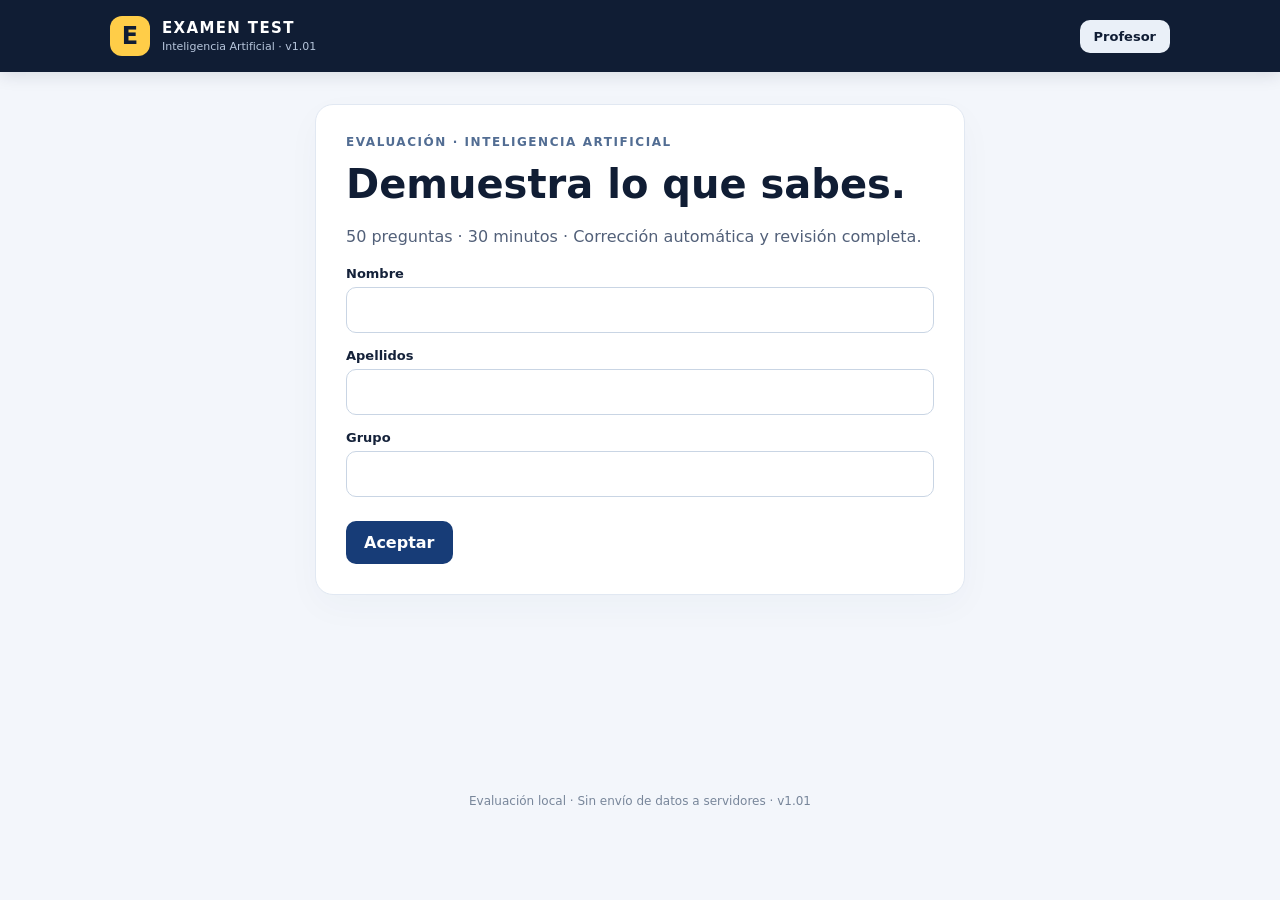
==== commit ba0dedbf: "Add files via upload" ====
--- a/EXAMEN_TEST_v1.01_HTML_INDEPENDIENTE.html
+++ b/EXAMEN_TEST_v1.01_HTML_INDEPENDIENTE.html
@@ -1,5 +1,7 @@
 <!doctype html><html lang="es"><head><meta charset="utf-8"><meta name="viewport" content="width=device-width,initial-scale=1"><meta name="theme-color" content="#101d34"><title>EXAMEN TEST · v1.01</title><style>:root{font-family:Inter,system-ui,-apple-system,Segoe UI,Arial,sans-serif;color:#15223a;background:#f3f6fb}*{box-sizing:border-box}body{margin:0;min-height:100vh}header{background:#101d34;color:white;padding:16px max(20px,calc((100vw - 1060px)/2));display:flex;align-items:center;justify-content:space-between;position:sticky;top:0;z-index:5;box-shadow:0 3px 16px #15223a20}.brand{display:flex;align-items:center;gap:12px}.brand strong{display:block;letter-spacing:.09em;font-size:15px}.brand small{display:block;color:#b7c6dc;font-size:11px;margin-top:3px}.mark{width:40px;height:40px;background:#ffcd48;color:#101d34;border-radius:12px;display:grid;place-items:center;font-weight:900;font-size:24px}.timer{font-variant-numeric:tabular-nums;background:#243b5e;border-radius:10px;padding:9px 14px;font-size:22px;font-weight:800}.timer.warning{background:#b94d1e}.timer.danger{background:#ad2534;animation:pulse 1s infinite}@keyframes pulse{50%{opacity:.65}}main{max-width:1060px;margin:32px auto;padding:0 20px;min-height:70vh}.panel{background:white;border:1px solid #e1e8f2;border-radius:18px;padding:30px;box-shadow:0 12px 35px #1d355408}.narrow{max-width:650px;margin:auto}.eyebrow{text-transform:uppercase;letter-spacing:.13em;color:#526d93;font-size:12px;font-weight:800}.hero{font-size:clamp(26px,4vw,40px);margin:12px 0;color:#101d34;line-height:1.17}p{line-height:1.65;color:#526079}.muted{color:#61728c}label.field{display:block;font-size:13px;font-weight:700;margin:15px 0 6px}input[type=text]{width:100%;padding:13px 15px;border:1px solid #c9d5e4;border-radius:10px;font-size:16px}input:focus,button:focus-visible{outline:3px solid #e5b42e;outline-offset:2px}button{font:inherit;cursor:pointer;border:0;border-radius:10px;padding:12px 18px;font-weight:750;transition:filter .12s}button:hover{filter:brightness(.95)}button:disabled{opacity:.4;cursor:not-allowed}.primary{background:#173c77;color:white}.accent{background:#ffcd48;color:#17233a}.secondary{background:#eaf0f8;color:#213c62}.danger-btn{background:#fae8e8;color:#a32334}.actions{display:flex;gap:10px;flex-wrap:wrap;margin-top:24px}.info{background:#eef4fc;border-left:4px solid #3676ba;padding:14px 18px;border-radius:8px;margin:20px 0}.info p{margin:0}.topline{display:flex;justify-content:space-between;align-items:center;gap:14px}.progress{height:9px;background:#eaf0f7;border-radius:20px;overflow:hidden;margin:15px 0 24px}.progress>div{height:100%;background:#d6a92c;transition:width .2s}.question{font-size:clamp(19px,2.6vw,25px);font-weight:750;line-height:1.45;margin:20px 0 26px}.options{display:grid;gap:11px}.option{display:flex;gap:14px;align-items:flex-start;text-align:left;background:#fff;border:2px solid #dbe4f0;padding:16px;border-radius:12px;color:#23334d;line-height:1.5;font-weight:500}.option.selected{border-color:#205aaf;background:#edf4ff}.letter{background:#e9eef6;color:#35577d;width:30px;height:30px;border-radius:8px;display:grid;place-items:center;flex-shrink:0;font-weight:800}.option.selected .letter{background:#205aaf;color:white}.exam-grid{display:grid;grid-template-columns:minmax(0,1fr) 220px;gap:20px}.navgrid{display:grid;grid-template-columns:repeat(5,1fr);gap:7px}.navgrid button{padding:9px 0;border:1px solid #d7e1ef;background:#f1f4f9;font-size:12px}.navgrid button.done{background:#dcebe2;color:#1e6843}.navgrid button.current{background:#1b427a;color:white}.side h3{font-size:15px;margin:0 0 15px}.side p{font-size:12px}.score{font-size:64px;color:#143f7a;font-weight:900;line-height:1.1}.stats{display:grid;grid-template-columns:repeat(4,1fr);gap:10px;margin:20px 0}.stat{background:#f1f5fa;padding:16px;border-radius:12px}.stat strong{display:block;font-size:23px}.stat span{font-size:12px;color:#5c6c84}.review{border:1px solid #e2e8f1;border-radius:12px;padding:18px;margin:12px 0;break-inside:avoid}.review h3{font-size:16px;line-height:1.5}.review p{margin:5px 0;font-size:13px}.correct{color:#177449;font-weight:800}.incorrect{color:#b42b37;font-weight:800}.blank{color:#846315;font-weight:800}table{border-collapse:collapse;width:100%;font-size:13px}th,td{padding:11px;text-align:left;border-bottom:1px solid #e2e8f1}th{background:#f0f4fa}table button{padding:7px 10px}.table-wrap{overflow-x:auto}.privacy{font-size:12px}footer{text-align:center;color:#78869a;padding:28px 15px;font-size:12px}.hidden{display:none!important}.notice{padding:12px;border-radius:9px;background:#fff5da;color:#805c12;margin:12px 0}.teacher-entry{margin-top:30px;border-top:1px solid #e6edf5;padding-top:18px}.pill{display:inline-block;padding:5px 10px;background:#e9eff8;border-radius:20px;font-size:12px;font-weight:700}@media(max-width:720px){main{margin:18px auto;padding:0 12px}.panel{padding:19px}.exam-grid{grid-template-columns:1fr}.side{order:2}.stats{grid-template-columns:repeat(2,1fr)}.actions button{flex:1}.brand small{font-size:10px}header{padding:12px}.timer{font-size:18px}}@media print{header,footer,.no-print,.actions,.side{display:none!important}body{background:white}main{max-width:none;margin:0;padding:0}.panel{box-shadow:none;border:0;padding:0}.review{page-break-inside:avoid}.score{font-size:38px}button{display:none!important}}
-</style></head><body><header><div class="brand"><span class="mark">E</span><div><strong>EXAMEN TEST</strong><small>Inteligencia Artificial · v1.01</small></div></div><div id="timer" class="timer" hidden>30:00</div></header><main id="app"></main><footer>Evaluación local · Sin envío de datos a servidores · v1.01</footer><script>window.EXAM_QUESTIONS = [
+
+.teacher-top{background:#eaf0f8;color:#101d34;padding:9px 14px;margin-left:12px;font-size:13px}.teacher-top:hover{background:#fff}.panel form .actions{margin-top:24px}
+</style></head><body><header><div class="brand"><span class="mark">E</span><div><strong>EXAMEN TEST</strong><small>Inteligencia Artificial · v1.01</small></div></div><div id="timer" class="timer" hidden>30:00</div><button class="teacher-top" id="teacherTop" type="button">Profesor</button></header><main id="app"></main><footer>Evaluación local · Sin envío de datos a servidores · v1.01</footer><script>window.EXAM_QUESTIONS = [
   {
     "id": 1,
     "question": "¿Qué distingue fundamentalmente la capacidad de una máquina para ejecutar una labor compleja de la cognición humana?",
@@ -1152,7 +1154,7 @@
   }
 ];
 </script><script>'use strict';
-const KEY='examen_v101_attempt',TEACHER='examen_v101_teacher',DURATION=1800000,app=document.querySelector('#app'),timer=document.querySelector('#timer');let bank=[],attempt=null,position=0,tick=null,incidents=[];
+const KEY='examen_v101_revisada_attempt',TEACHER='examen_v101_revisada_teacher',DURATION=1800000,app=document.querySelector('#app'),timer=document.querySelector('#timer');let bank=[],attempt=null,position=0,tick=null,incidents=[];
 const esc=s=>String(s??'').replace(/[&<>"']/g,c=>({'&':'&amp;','<':'&lt;','>':'&gt;','"':'&quot;',"'":'&#39;'}[c]));
 const shuffle=a=>{a=[...a];for(let i=a.length-1;i>0;i--){let j=Math.floor(Math.random()*(i+1));[a[i],a[j]]=[a[j],a[i]]}return a};
 const uid=()=>globalThis.crypto?.randomUUID?crypto.randomUUID():`${Date.now()}-${Math.random().toString(36).slice(2)}`;
@@ -1172,7 +1174,7 @@
   if('serviceWorker'in navigator&&location.protocol!=='file:')navigator.serviceWorker.register('sw.js').catch(()=>{});
 }catch(e){console.error(e);layout(`<section class="panel narrow"><h1>Error al iniciar</h1><p>${esc(e.message)}</p></section>`)}}
 
-function home(){timer.hidden=true;layout(`<section class="panel narrow"><div class="eyebrow">Evaluación · Inteligencia Artificial</div><h1 class="hero">Demuestra lo que sabes.</h1><p>50 preguntas · 30 minutos · Corrección automática y revisión completa.</p><form id="identify"><label class="field">Nombre</label><input type="text" name="name" maxlength="70" required autocomplete="given-name"><label class="field">Apellidos</label><input type="text" name="surname" maxlength="120" required autocomplete="family-name"><label class="field">Grupo</label><input type="text" name="group" maxlength="50" required><div class="actions"><button class="primary" type="submit">Continuar</button></div></form><div class="info privacy">Tus datos permanecen en este navegador. No se envían a ningún servidor. Si borras los datos del navegador, puedes perder el examen.</div><div class="teacher-entry"><button id="teacher" class="secondary">Panel del profesor</button></div></section>`);document.querySelector('#identify').onsubmit=e=>{e.preventDefault();const f=new FormData(e.target);const student=Object.fromEntries(['name','surname','group'].map(k=>[k,String(f.get(k)||'').trim()]));if(Object.values(student).some(x=>!x))return;instructions(student)};document.querySelector('#teacher').onclick=teacherPanel}
+function home(){timer.hidden=true;layout(`<section class="panel narrow"><div class="eyebrow">Evaluación · Inteligencia Artificial</div><h1 class="hero">Demuestra lo que sabes.</h1><p>50 preguntas · 30 minutos · Corrección automática y revisión completa.</p><form id="identify"><label class="field">Nombre</label><input type="text" name="name" maxlength="70" required autocomplete="given-name"><label class="field">Apellidos</label><input type="text" name="surname" maxlength="120" required autocomplete="family-name"><label class="field">Grupo</label><input type="text" name="group" maxlength="50" required><div class="actions"><button class="primary" type="submit">Aceptar</button></div></form></section>`);document.querySelector('#identify').onsubmit=e=>{e.preventDefault();const f=new FormData(e.target);const student=Object.fromEntries(['name','surname','group'].map(k=>[k,String(f.get(k)||'').trim()]));if(Object.values(student).some(x=>!x))return;instructions(student)}}
 function instructions(student){layout(`<section class="panel narrow"><div class="eyebrow">Antes de empezar</div><h1 class="hero">Instrucciones</h1><p><b>${esc(student.name)} ${esc(student.surname)}</b> · ${esc(student.group)}</p><div class="info"><p>50 preguntas, cuatro opciones y una respuesta correcta por pregunta. Dispones de <b>30 minutos</b> desde que pulses «Comenzar examen».</p></div><p>Correcta: <b>+0,20</b> · Incorrecta: <b>−0,05</b> · En blanco: <b>0</b>. La nota estará entre 0 y 10.</p><p>Puedes navegar entre preguntas, cambiar y borrar respuestas. Al terminar el tiempo, el examen se entrega automáticamente.</p><p class="privacy">Se registra localmente la salida de la pestaña y del modo pantalla completa como incidencia informativa. Esto no impide el uso de otros dispositivos ni garantiza la supervisión.</p><div class="actions"><button class="accent" id="begin">Comenzar examen</button><button class="secondary" id="back">Volver</button></div></section>`);document.querySelector('#begin').onclick=()=>start(student);document.querySelector('#back').onclick=home}
 function start(student){const order=shuffle(bank.map(q=>q.id)),optionOrder={};bank.forEach(q=>optionOrder[q.id]=shuffle(q.options.map(o=>o.id)));attempt={id:uid(),student,order,optionOrder,answers:{},startedAt:Date.now(),endedAt:null,status:'active',incidents:[],version:'1.01'};position=0;save();showExam();if(document.documentElement.requestFullscreen)document.documentElement.requestFullscreen().catch(()=>{})}
 function resume(){if(Date.now()-attempt.startedAt>=DURATION){finish(true);return}timer.hidden=true;layout(`<section class="panel narrow"><h1 class="hero">Examen pendiente</h1><p>Se ha encontrado un examen de <b>${esc(attempt.student.name)} ${esc(attempt.student.surname)}</b>.</p><p>El tiempo ha seguido avanzando desde el inicio.</p><div class="actions"><button class="primary" id="continue">Continuar examen</button><button class="danger-btn" id="abandon">Abandonar examen</button></div></section>`);document.querySelector('#continue').onclick=()=>{position=0;showExam()};document.querySelector('#abandon').onclick=()=>{if(confirm('¿Abandonar este intento? Se perderán las respuestas y no se podrá recuperar.')){localStorage.removeItem(KEY);attempt=null;home()}}}
@@ -1183,9 +1185,49 @@
 function finish(auto){if(!attempt||attempt.status!=='active')return;attempt.endedAt=auto?Math.min(Date.now(),attempt.startedAt+DURATION):Date.now();attempt.status='finished';attempt.autoFinished=!!auto;save();clearInterval(tick);timer.hidden=true;if(document.fullscreenElement)document.exitFullscreen().catch(()=>{});results()}
 function summary(a){let correct=0,wrong=0;bank.forEach(q=>{const ans=a.answers[q.id];if(ans){if(ans===q.correctOptionId)correct++;else wrong++}});return {correct,wrong,blank:50-correct-wrong,score:Math.max(0,Math.min(10,Math.round((correct*.2-wrong*.05)*100)/100))}}
 function reviewHTML(a){return [...bank].sort((x,y)=>x.id-y.id).map(q=>{const selected=a.answers[q.id],status=!selected?'Sin contestar':selected===q.correctOptionId?'Correcta':'Incorrecta',cls=!selected?'blank':selected===q.correctOptionId?'correct':'incorrect';return `<article class="review"><div class="eyebrow">Pregunta ${q.id} · <span class="${cls}">${status}</span></div><h3>${esc(q.question)}</h3>${q.options.map(o=>`<p><b>${o.id})</b> ${esc(o.text)} ${o.id===selected?'← Respuesta del alumno':''} ${o.id===q.correctOptionId?'✓ Correcta':''}</p>`).join('')}<p><b>Respuesta del alumno:</b> ${esc(selected||'En blanco')} · <b>Correcta:</b> ${esc(q.correctOptionId)}</p></article>`}).join('')}
-function resultHTML(a,buttons=true){const s=summary(a);return `<section class="panel"><div class="eyebrow">Examen finalizado · ${esc(a.version||'1.01')}</div><h1 class="hero">Resultados del examen</h1><p><b>${esc(a.student.name)} ${esc(a.student.surname)}</b> · ${esc(a.student.group)}<br>Inicio: ${date(a.startedAt)} · Final: ${date(a.endedAt)}<br>Tiempo empleado: ${duration(a.endedAt-a.startedAt)}${a.autoFinished?' · Finalizado por tiempo':''}</p><div class="score">${s.score.toFixed(2)} <span style="font-size:22px">/ 10</span></div><div class="stats"><div class="stat"><strong>${s.correct}</strong><span>Aciertos</span></div><div class="stat"><strong>${s.wrong}</strong><span>Errores</span></div><div class="stat"><strong>${s.blank}</strong><span>En blanco</span></div><div class="stat"><strong>${a.incidents?.length||0}</strong><span>Incidencias</span></div></div>${buttons?'<div class="actions no-print"><button class="primary" id="print">Guardar como PDF / Imprimir</button><button class="secondary" id="json">Descargar JSON</button><button class="secondary" id="new">Nuevo examen</button></div>':''}<h2>Revisión completa · orden original</h2>${reviewHTML(a)}<h3>Incidencias registradas</h3><p>${a.incidents?.length?a.incidents.map(x=>`${date(x.at)} · ${esc(x.type)}`).join('<br>'):'Sin incidencias registradas'}</p></section>`}
-function results(){if(!attempt||attempt.status!=='finished')return home();clearInterval(tick);timer.hidden=true;layout(resultHTML(attempt));document.querySelector('#print').onclick=()=>window.print();document.querySelector('#json').onclick=()=>downloadJSON(attempt);document.querySelector('#new').onclick=()=>{if(confirm('¿Empezar un nuevo examen? Se sustituirá el resultado guardado localmente. Descarga antes el PDF y el JSON.')){localStorage.removeItem(KEY);attempt=null;home()}}}
+function resultHTML(a,buttons=true){const s=summary(a);return `<section class="panel"><div class="eyebrow">Examen finalizado · ${esc(a.version||'1.01')}</div><h1 class="hero">Resultados del examen</h1><p><b>${esc(a.student.name)} ${esc(a.student.surname)}</b> · ${esc(a.student.group)}<br>Inicio: ${date(a.startedAt)} · Final: ${date(a.endedAt)}<br>Tiempo empleado: ${duration(a.endedAt-a.startedAt)}${a.autoFinished?' · Finalizado por tiempo':''}</p><div class="score">${s.score.toFixed(2)} <span style="font-size:22px">/ 10</span></div><div class="stats"><div class="stat"><strong>${s.correct}</strong><span>Aciertos</span></div><div class="stat"><strong>${s.wrong}</strong><span>Errores</span></div><div class="stat"><strong>${s.blank}</strong><span>En blanco</span></div><div class="stat"><strong>${a.incidents?.length||0}</strong><span>Incidencias</span></div></div>${buttons?'<div class="actions no-print"><button class="primary" id="print">Descargar PDF</button><button class="secondary" id="json">Descargar JSON</button><button class="secondary" id="new">Nuevo examen</button></div>':''}<h2>Revisión completa · orden original</h2>${reviewHTML(a)}<h3>Incidencias registradas</h3><p>${a.incidents?.length?a.incidents.map(x=>`${date(x.at)} · ${esc(x.type)}`).join('<br>'):'Sin incidencias registradas'}</p></section>`}
+function results(){if(!attempt||attempt.status!=='finished')return home();clearInterval(tick);timer.hidden=true;layout(resultHTML(attempt));document.querySelector('#print').onclick=()=>downloadPDF(attempt);document.querySelector('#json').onclick=()=>downloadJSON(attempt);document.querySelector('#new').onclick=()=>{if(confirm('¿Empezar un nuevo examen? Se sustituirá el resultado guardado localmente. Descarga antes el PDF y el JSON.')){localStorage.removeItem(KEY);attempt=null;home()}}}
 function downloadJSON(a){const s=summary(a),obj={...a,summary:s,questionBankVersion:'v1.01'};const name=`Examen_${a.student.name}_${a.student.surname}_${a.student.group}_${new Date(a.endedAt).toISOString().slice(0,10)}`.replace(/[^a-zA-Z0-9_-]/g,'_');const blob=new Blob([JSON.stringify(obj,null,2)],{type:'application/json'});const u=URL.createObjectURL(blob),link=document.createElement('a');link.href=u;link.download=name+'.json';link.click();setTimeout(()=>URL.revokeObjectURL(u),1000)}
-function teacherPanel(){timer.hidden=true;const entries=read(TEACHER)||[];layout(`<section class="panel"><div class="eyebrow">Área de revisión local</div><h1 class="hero">Panel del profesor</h1><p>Importa archivos JSON entregados por el alumnado. Los datos permanecen en este navegador. Este panel no tiene autenticación: utiliza un equipo de confianza.</p><div class="actions"><label class="primary" style="display:inline-block;padding:12px 18px;border-radius:10px;cursor:pointer">Importar archivos JSON<input id="imports" type="file" multiple accept=".json,application/json" hidden></label><button class="secondary" id="csv">Exportar CSV</button><button class="danger-btn" id="clearAll">Borrar importaciones</button><button class="secondary" id="back">Volver</button></div><p id="importMsg"></p><div class="table-wrap"><table><thead><tr><th>Alumno</th><th>Grupo</th><th>Fecha</th><th>Aciertos</th><th>Errores</th><th>Blanco</th><th>Nota</th><th>Acciones</th></tr></thead><tbody>${entries.sort((a,b)=>a.student.group.localeCompare(b.student.group)||a.student.surname.localeCompare(b.student.surname)).map(a=>{const s=summary(a);return `<tr><td>${esc(a.student.surname)}, ${esc(a.student.name)}</td><td>${esc(a.student.group)}</td><td>${date(a.endedAt)}</td><td>${s.correct}</td><td>${s.wrong}</td><td>${s.blank}</td><td><b>${s.score.toFixed(2)}</b></td><td><button class="secondary" data-view="${esc(a.id)}">Ver</button> <button class="danger-btn" data-delete="${esc(a.id)}">Eliminar</button></td></tr>`}).join('')}</tbody></table></div><p class="muted">${entries.length} intentos importados</p></section>`);document.querySelector('#back').onclick=home;document.querySelector('#imports').onchange=async e=>{let list=read(TEACHER)||[],added=0,rejected=0;for(const file of e.target.files){try{const a=JSON.parse(await file.text());if(!a.id||a.status!=='finished'||!a.student||!a.answers||!Number.isFinite(a.startedAt)||!Number.isFinite(a.endedAt)||list.some(x=>x.id===a.id)||!Object.keys(a.answers).every(k=>bank.some(q=>String(q.id)===k&&q.options.some(o=>o.id===a.answers[k]))))throw Error('Archivo inválido o duplicado');list.push(a);added++}catch{rejected++}}try{localStorage.setItem(TEACHER,JSON.stringify(list));teacherPanel();document.querySelector('#importMsg').textContent=`Importados: ${added}. Rechazados o duplicados: ${rejected}.`}catch{alert('No hay espacio suficiente para guardar las importaciones.')}};document.querySelector('#clearAll').onclick=()=>{if(confirm('¿Eliminar todos los resultados importados en este navegador?')){localStorage.removeItem(TEACHER);teacherPanel()}};document.querySelector('#csv').onclick=()=>{const data=read(TEACHER)||[];const rows=[['Nombre','Apellidos','Grupo','Fecha','Aciertos','Errores','En blanco','Nota'],...data.map(a=>{const s=summary(a);return [a.student.name,a.student.surname,a.student.group,date(a.endedAt),s.correct,s.wrong,s.blank,s.score.toFixed(2)]})];const csv='\ufeff'+rows.map(row=>row.map(v=>'"'+String(v).replace(/"/g,'""')+'"').join(';')).join('\r\n');const u=URL.createObjectURL(new Blob([csv],{type:'text/csv;charset=utf-8'})),l=document.createElement('a');l.href=u;l.download='Notas_examen.csv';l.click();setTimeout(()=>URL.revokeObjectURL(u),1000)};document.querySelectorAll('[data-delete]').forEach(b=>b.onclick=()=>{if(confirm('¿Eliminar este resultado importado?')){localStorage.setItem(TEACHER,JSON.stringify((read(TEACHER)||[]).filter(x=>x.id!==b.dataset.delete)));teacherPanel()}});document.querySelectorAll('[data-view]').forEach(b=>b.onclick=()=>{const a=(read(TEACHER)||[]).find(x=>x.id===b.dataset.view);if(!a)return;layout(`<div class="actions no-print"><button class="secondary" id="backPanel">Volver al panel</button><button class="primary" id="printPanel">Guardar como PDF / Imprimir</button></div>${resultHTML(a,false)}`);document.querySelector('#backPanel').onclick=teacherPanel;document.querySelector('#printPanel').onclick=()=>window.print()})}
+function teacherPanel(){timer.hidden=true;const entries=read(TEACHER)||[];layout(`<section class="panel"><div class="eyebrow">Área de revisión local</div><h1 class="hero">Panel del profesor</h1><p>Importa archivos JSON entregados por el alumnado. Los datos permanecen en este navegador. Este panel no tiene autenticación: utiliza un equipo de confianza.</p><div class="actions"><label class="primary" style="display:inline-block;padding:12px 18px;border-radius:10px;cursor:pointer">Importar archivos JSON<input id="imports" type="file" multiple accept=".json,application/json" hidden></label><button class="secondary" id="csv">Exportar CSV</button><button class="danger-btn" id="clearAll">Borrar importaciones</button><button class="secondary" id="back">Volver</button></div><p id="importMsg"></p><div class="table-wrap"><table><thead><tr><th>Alumno</th><th>Grupo</th><th>Fecha</th><th>Aciertos</th><th>Errores</th><th>Blanco</th><th>Nota</th><th>Acciones</th></tr></thead><tbody>${entries.sort((a,b)=>a.student.group.localeCompare(b.student.group)||a.student.surname.localeCompare(b.student.surname)).map(a=>{const s=summary(a);return `<tr><td>${esc(a.student.surname)}, ${esc(a.student.name)}</td><td>${esc(a.student.group)}</td><td>${date(a.endedAt)}</td><td>${s.correct}</td><td>${s.wrong}</td><td>${s.blank}</td><td><b>${s.score.toFixed(2)}</b></td><td><button class="secondary" data-view="${esc(a.id)}">Ver</button> <button class="danger-btn" data-delete="${esc(a.id)}">Eliminar</button></td></tr>`}).join('')}</tbody></table></div><p class="muted">${entries.length} intentos importados</p></section>`);document.querySelector('#back').onclick=home;document.querySelector('#imports').onchange=async e=>{let list=read(TEACHER)||[],added=0,rejected=0;for(const file of e.target.files){try{const a=JSON.parse(await file.text());if(!a.id||a.status!=='finished'||!a.student||!a.answers||!Number.isFinite(a.startedAt)||!Number.isFinite(a.endedAt)||list.some(x=>x.id===a.id)||!Object.keys(a.answers).every(k=>bank.some(q=>String(q.id)===k&&q.options.some(o=>o.id===a.answers[k]))))throw Error('Archivo inválido o duplicado');list.push(a);added++}catch{rejected++}}try{localStorage.setItem(TEACHER,JSON.stringify(list));teacherPanel();document.querySelector('#importMsg').textContent=`Importados: ${added}. Rechazados o duplicados: ${rejected}.`}catch{alert('No hay espacio suficiente para guardar las importaciones.')}};document.querySelector('#clearAll').onclick=()=>{if(confirm('¿Eliminar todos los resultados importados en este navegador?')){localStorage.removeItem(TEACHER);teacherPanel()}};document.querySelector('#csv').onclick=()=>{const data=read(TEACHER)||[];const rows=[['Nombre','Apellidos','Grupo','Fecha','Aciertos','Errores','En blanco','Nota'],...data.map(a=>{const s=summary(a);return [a.student.name,a.student.surname,a.student.group,date(a.endedAt),s.correct,s.wrong,s.blank,s.score.toFixed(2)]})];const csv='\ufeff'+rows.map(row=>row.map(v=>'"'+String(v).replace(/"/g,'""')+'"').join(';')).join('\r\n');const u=URL.createObjectURL(new Blob([csv],{type:'text/csv;charset=utf-8'})),l=document.createElement('a');l.href=u;l.download='Notas_examen.csv';l.click();setTimeout(()=>URL.revokeObjectURL(u),1000)};document.querySelectorAll('[data-delete]').forEach(b=>b.onclick=()=>{if(confirm('¿Eliminar este resultado importado?')){localStorage.setItem(TEACHER,JSON.stringify((read(TEACHER)||[]).filter(x=>x.id!==b.dataset.delete)));teacherPanel()}});document.querySelectorAll('[data-view]').forEach(b=>b.onclick=()=>{const a=(read(TEACHER)||[]).find(x=>x.id===b.dataset.view);if(!a)return;layout(`<div class="actions no-print"><button class="secondary" id="backPanel">Volver al panel</button><button class="primary" id="printPanel">Descargar PDF</button></div>${resultHTML(a,false)}`);document.querySelector('#backPanel').onclick=teacherPanel;document.querySelector('#printPanel').onclick=()=>downloadPDF(a)})}
+
+async function downloadPDF(a){
+ const b=document.querySelector('#print');if(b){b.disabled=true;b.textContent='Preparando PDF…'}
+ try{
+ const W=1240,H=1754,margin=78,usable=W-2*margin,pages=[];
+ let canvas,ctx,y;
+ function newPage(){canvas=document.createElement('canvas');canvas.width=W;canvas.height=H;ctx=canvas.getContext('2d');ctx.fillStyle='#fff';ctx.fillRect(0,0,W,H);ctx.fillStyle='#17233a';y=margin;pages.push(canvas)}
+ function wrap(t,font='25px Arial',line=36){ctx.font=font;const words=String(t).split(/\s+/);let current='';const lines=[];for(const word of words){const test=current?current+' '+word:word;if(ctx.measureText(test).width>usable&&current){lines.push(current);current=word}else current=test}if(current)lines.push(current);return lines}
+ function write(t,font='25px Arial',line=36,space=9){const lines=wrap(t,font,line);if(y+lines.length*line+space>H-margin){newPage()}ctx.font=font;ctx.fillStyle='#17233a';for(const l of lines){ctx.fillText(l,margin,y);y+=line}y+=space}
+ function section(t){if(y>H-300)newPage();write(t,'bold 30px Arial',44,16)}
+ newPage();const sum=summary(a);
+ write('EXAMEN DE INTELIGENCIA ARTIFICIAL','bold 38px Arial',52,25);
+ write('Alumno: '+a.student.name+' '+a.student.surname,'bold 26px Arial');write('Grupo: '+a.student.group);
+ write('Inicio: '+date(a.startedAt));write('Finalización: '+date(a.endedAt));write('Duración: '+duration(a.endedAt-a.startedAt));
+ write('Nota final: '+sum.score.toFixed(2)+' / 10','bold 35px Arial',48,16);
+ write('Aciertos: '+sum.correct+'   Errores: '+sum.wrong+'   En blanco: '+sum.blank);
+ section('REVISIÓN COMPLETA · ORDEN ORIGINAL');
+ for(const q of [...bank].sort((x,z)=>x.id-z.id)){
+  const selected=a.answers[q.id],status=!selected?'Sin contestar':selected===q.correctOptionId?'Correcta':'Incorrecta';
+  const estimated=wrap('Pregunta '+q.id+'. '+q.question,'bold 24px Arial',34).length*34+q.options.reduce((v,o)=>v+wrap(o.id+') '+o.text,'22px Arial',31).length*31+8,0)+110;
+  if(y+Math.min(estimated,H-2*margin)>H-margin)newPage();
+  write('Pregunta '+q.id+'. '+q.question,'bold 24px Arial',34,12);
+  for(const o of q.options)write(o.id+') '+o.text,'22px Arial',31,6);
+  write('Respuesta del alumno: '+(selected||'En blanco')+' | Correcta: '+q.correctOptionId+' | '+status,'bold 21px Arial',31,24);
+ }
+ if(a.incidents?.length){section('INCIDENCIAS');for(const i of a.incidents)write(date(i.at)+' - '+i.type,'21px Arial')}
+ const jpgs=pages.map(c=>{const b64=c.toDataURL('image/jpeg',.83).split(',')[1];const bin=atob(b64);const arr=new Uint8Array(bin.length);for(let i=0;i<bin.length;i++)arr[i]=bin.charCodeAt(i);return arr});
+ const enc=new TextEncoder(),parts=[],offsets=[0];let size=0;
+ function add(data){parts.push(data);size+=data.length}
+ function str(t){add(enc.encode(t))}
+ function obj(id,head,stream){offsets[id]=size;str(id+' 0 obj\n'+head);if(stream){str('\nstream\n');add(stream);str('\nendstream')}str('\nendobj\n')}
+ str('%PDF-1.4\n');const n=jpgs.length,ids=Array.from({length:n},(_,i)=>3+i*3);
+ obj(1,'<< /Type /Catalog /Pages 2 0 R >>');obj(2,'<< /Type /Pages /Kids ['+ids.map(i=>i+' 0 R').join(' ') +'] /Count '+n+' >>');
+ jpgs.forEach((img,i)=>{const id=ids[i],name='Im'+i;obj(id,`<< /Type /Page /Parent 2 0 R /MediaBox [0 0 595 842] /Resources << /XObject << /${name} ${id+1} 0 R >> >> /Contents ${id+2} 0 R >>`);obj(id+1,`<< /Type /XObject /Subtype /Image /Width ${W} /Height ${H} /ColorSpace /DeviceRGB /BitsPerComponent 8 /Filter /DCTDecode /Length ${img.length} >>`,img);const content=enc.encode(`q 595 0 0 842 0 0 cm /${name} Do Q`);obj(id+2,`<< /Length ${content.length} >>`,content)});
+ const start=size;str('xref\n0 '+(3+n*3)+'\n0000000000 65535 f \n');for(let i=1;i<3+n*3;i++)str(String(offsets[i]).padStart(10,'0')+' 00000 n \n');str('trailer\n<< /Size '+(3+n*3)+' /Root 1 0 R >>\nstartxref\n'+start+'\n%%EOF');
+ const blob=new Blob(parts,{type:'application/pdf'}),url=URL.createObjectURL(blob),link=document.createElement('a');link.href=url;link.download=('Examen_'+a.student.name+'_'+a.student.surname+'_'+a.student.group+'_'+new Date(a.endedAt).toISOString().slice(0,10)).replace(/[^a-zA-Z0-9_-]/g,'_')+'.pdf';document.body.appendChild(link);link.click();link.remove();setTimeout(()=>URL.revokeObjectURL(url),10000);
+ }catch(e){console.error(e);alert('No se ha podido crear el PDF: '+e.message)}finally{if(b){b.disabled=false;b.textContent='Descargar PDF'}}
+}
+
+document.querySelector('#teacherTop').addEventListener('click',()=>{clearInterval(tick);teacherPanel()});
 document.addEventListener('visibilitychange',()=>{if(attempt?.status==='active'&&document.hidden){attempt.incidents.push({type:'Cambio de pestaña o aplicación',at:Date.now()});save()}});document.addEventListener('fullscreenchange',()=>{if(attempt?.status==='active'&&!document.fullscreenElement){attempt.incidents.push({type:'Salida de pantalla completa',at:Date.now()});save()}});init();
 </script></body></html>
